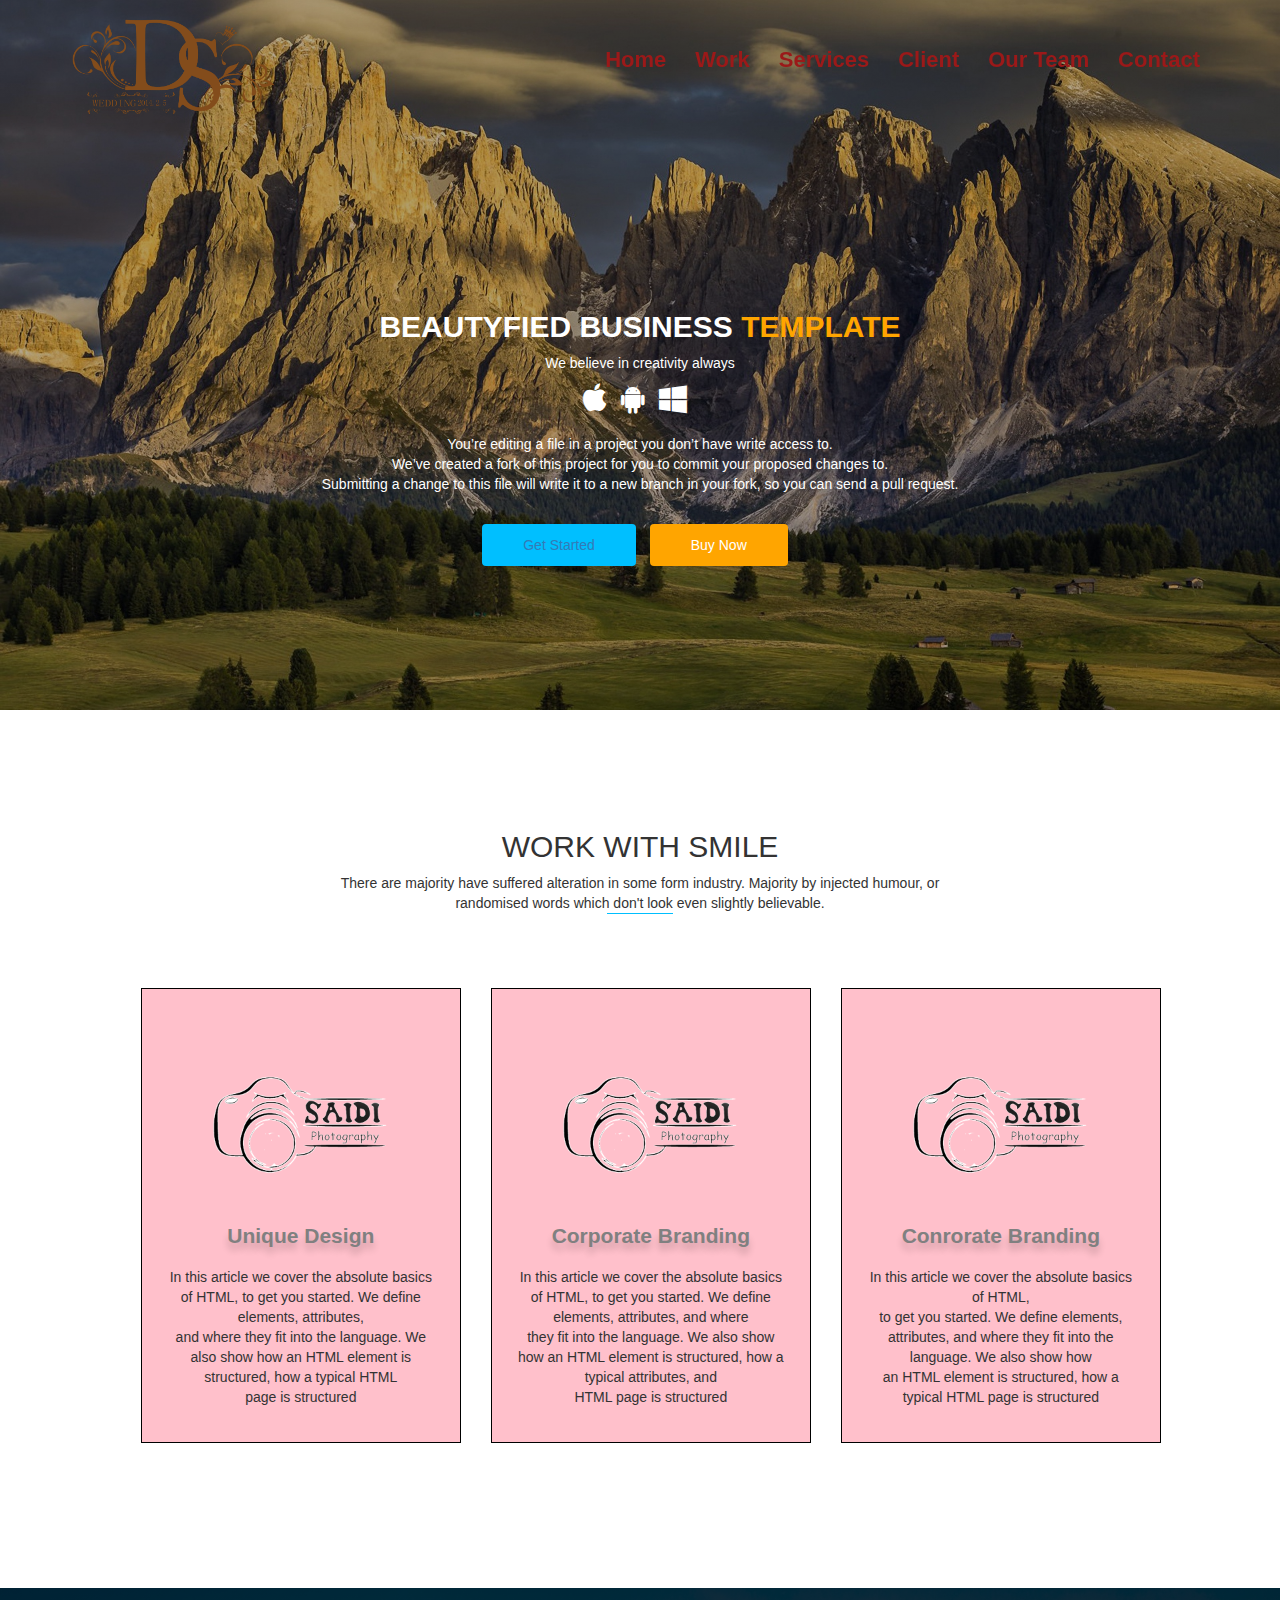
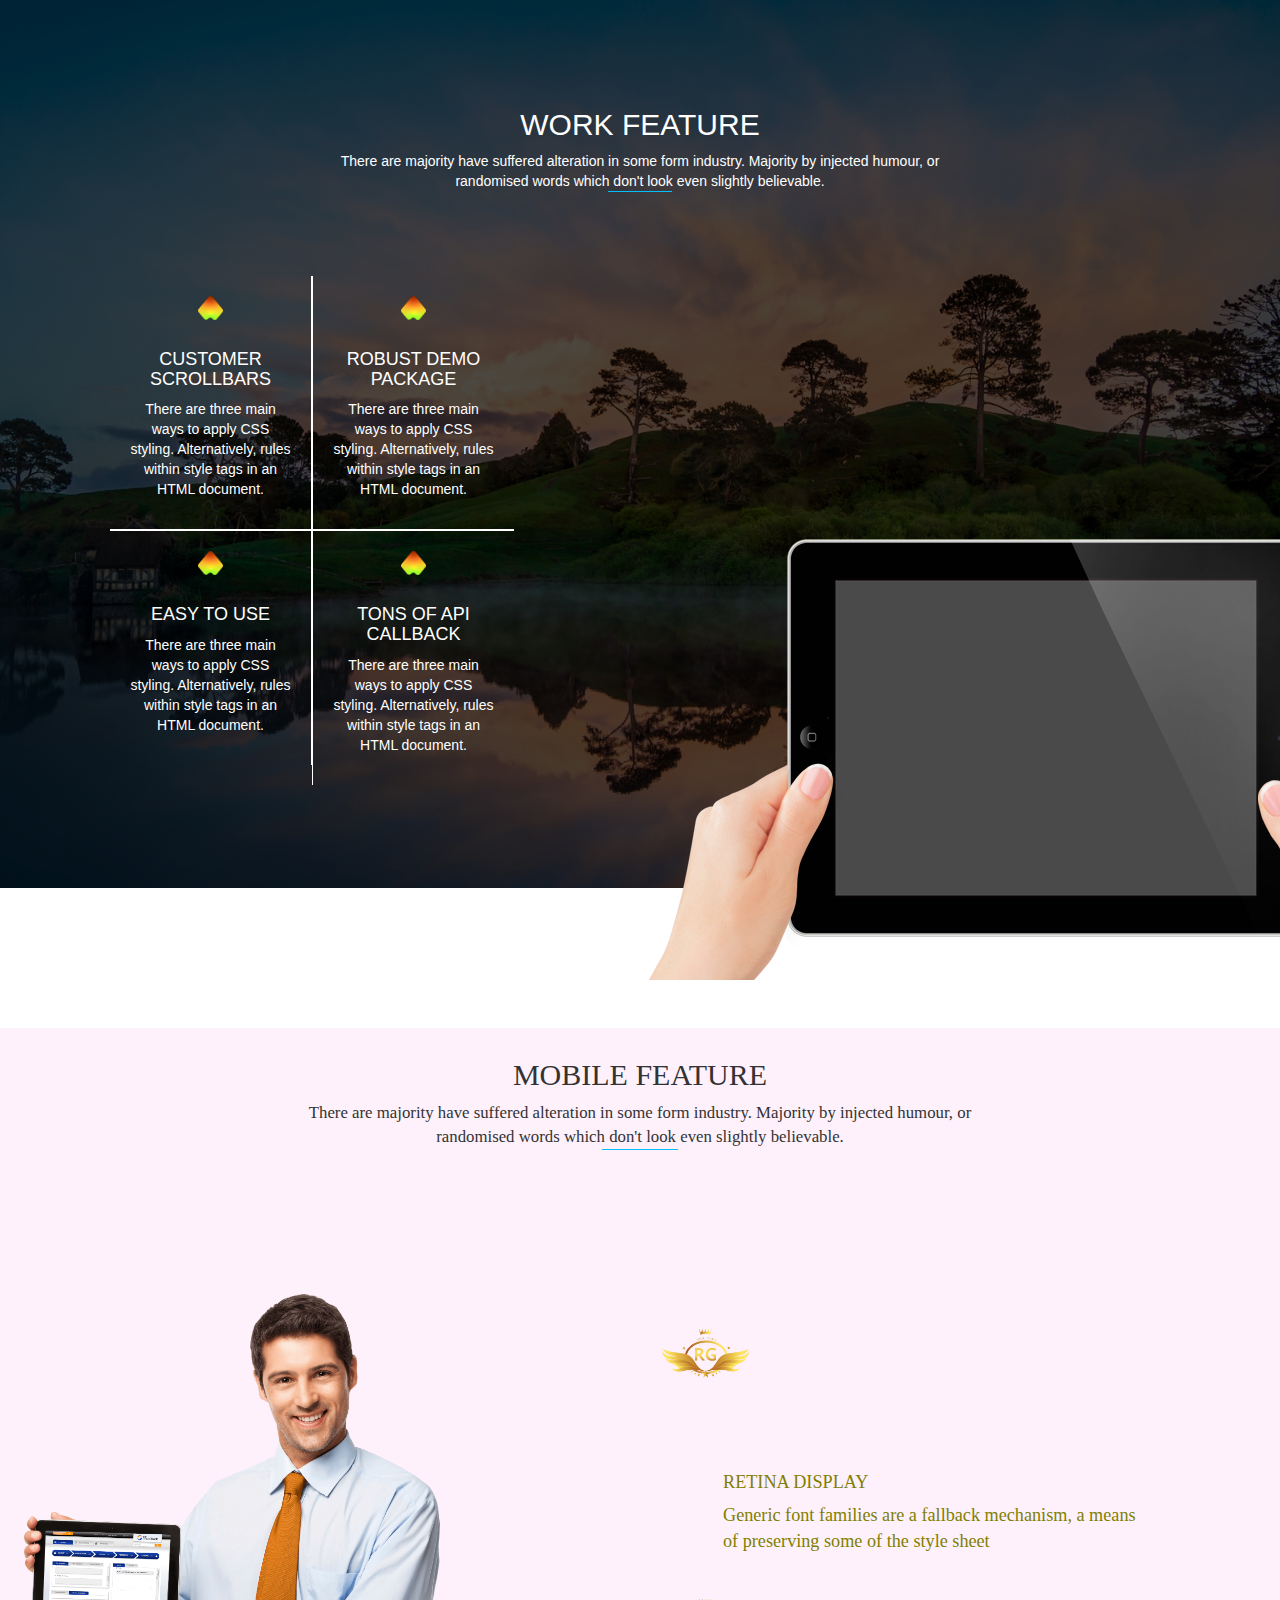
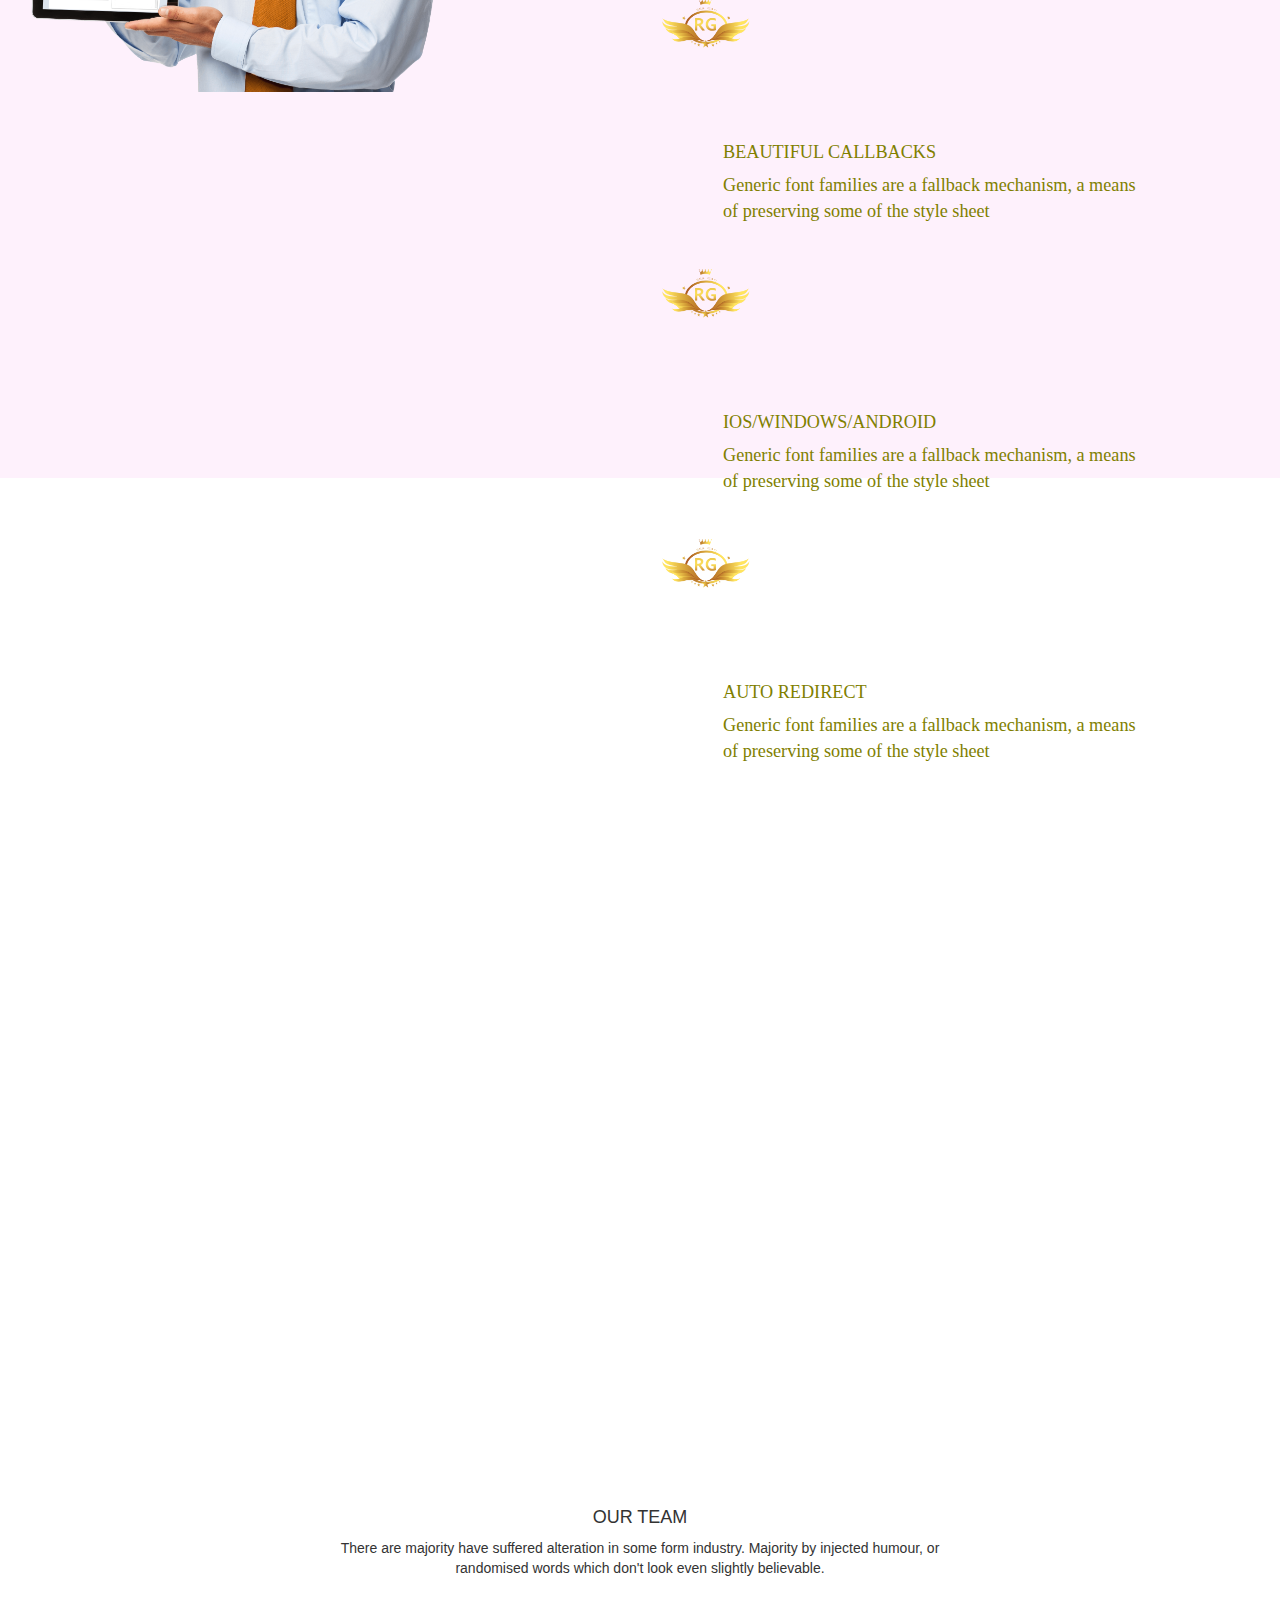
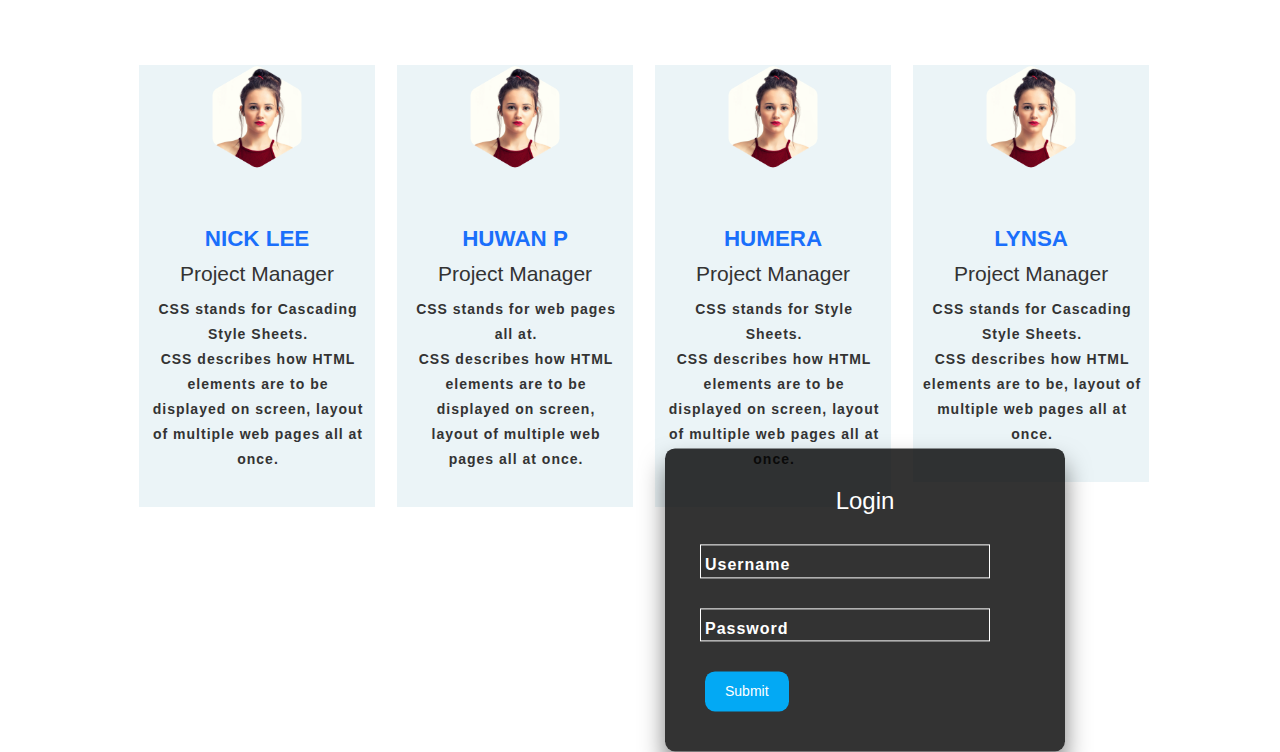
==== index.html @ a36768f5 "next update" ====
<!DOCTYPE html>
<html>
<head>
	<title>Responsive design</title>
	<link rel="stylesheet" type="text/css" href="css/style.css">
	<link rel="stylesheet" href="https://cdnjs.cloudflare.com/ajax/libs/font-awesome/4.7.0/css/font-awesome.min.css">
	<!-- Latest compiled and minified CSS -->
	<link rel="stylesheet" href="https://maxcdn.bootstrapcdn.com/bootstrap/3.4.0/css/bootstrap.min.css">

	<!-- jQuery library -->
	<script src="https://ajax.googleapis.com/ajax/libs/jquery/3.3.1/jquery.min.js"></script>

	<!-- Latest compiled JavaScript -->
	<script src="https://maxcdn.bootstrapcdn.com/bootstrap/3.4.0/js/bootstrap.min.js"></script>
	<script type="text/javascript" src="js/carofredsel.js"></script>
</head>
<body>

	<!--Header Part-->

	<header>
		<div class="container">
			<div class="row">
				<a href="" class="logo"><img src="image/dslogo.png" class="logo"></a>
				<nav>
					<ul>
						<li><a href="">Home</a></li>
						<li><a href="">Work</a></li>
						<li><a href="index2.html">Services</a></li>
						<li><a href="">Client</a></li>
						<li><a href="">Our Team</a></li>
						<li><a href="">Contact</a></li>
					</ul>
				</nav>
			</div>
		</div>
	</header>
	<!--<section>
		<div>
			<form>
				<div class="input-group">
					<input type="text" name="Search" placeholder="Search" class="form-control">
					<div class="input-group-btn">
						<button class="btn btn-default" type="submit">
							<i class="glyphicon glyphicon-search"></i>
						</button>
					</div>
				</div>
			</form>
		</div>
	</section>-->
	<!--Section 1-->
	<section class="slider">
		<ul class="slider-carousel" id="slider-carousel">
			<li class="image1">
				<h2>BEAUTYFIED BUSINESS <span>TEMPLATE</span></h2>
				<p>We believe in creativity always</p>
				<i class="fa fa-apple"></i>
				<i class="fa fa-android"></i>
				<i class="fa fa-windows"></i>
				<p><br>
					You’re editing a file in a project you don’t have write access to. <br>We’ve created a fork of this project for you to commit your proposed changes to.<br> Submitting a change to this file will write it to a new branch in your fork, so you can send a pull request.
				</p><br>
				<a href="" class="btn btn-half">Get Started</a>
				<a href="" class="btn btn-full">Buy Now</a>
			</li>
			<li class="image2">
				<h2>BEAUTYFIED BUSINESS <span>TEMPLATE</span></h2>
				<p>We believe in creativity always</p>
				<i class="fa fa-apple"></i>
				<i class="fa fa-android"></i>
				<i class="fa fa-windows"></i>
				<p><br>
					You’re editing a file in a project you don’t have write access to. <br>We’ve created a fork of this project for you to commit your proposed changes to.<br> Submitting a change to this file will write it to a new branch in your fork, so you can send a pull request.
				</p><br>
				<a href="" class="btn btn-half">Get Started</a>
				<a href="" class="btn btn-full">Buy Now</a>
			</li>
			<li class="image3">
				<h2>BEAUTYFIED BUSINESS <span>TEMPLATE</span></h2>
				<p>We believe in creativity always</p>
				<i class="fa fa-apple"></i>
				<i class="fa fa-android"></i>
				<i class="fa fa-windows"></i>
				<p><br>
					You’re editing a file in a project you don’t have write access to. <br>We’ve created a fork of this project for you to commit your proposed changes to.<br> Submitting a change to this file will write it to a new branch in your fork, so you can send a pull request.
				</p><br>
				<a href="" class="btn btn-half" onclick="revealMessage()">Get Started</a>
				<a href="" class="btn btn-full" onclick="revealMessage()">Buy Now</a>
				<p id="hiddenMessage" style="display: none;">The Backend Of the WebSite Is currently Inactive-"Sorry For the inconvinent"</p>
			</li>
		</ul>
	</section>

	<!--Section 2-->

	<section class="intro-area white" id="intro">
		<div class="container">
			<div class="col-sm-12 text-center">
				<h2>WORK WITH SMILE</h2>
				<div class="sub-heading">
					<p>
						There are majority have suffered alteration in some form industry. Majority by injected humour, or <br>randomised words which don't look even slightly believable.
					</p>
				</div>
			</div>
		</div>
		<div class="allthree">
			<div class="sizingdivs" id="firstblock">
				<img src="image/logotype2.png" alt="img_logo_type" class="imageadjust">
				<h4>Unique Design</h4>
				<p>In this article we cover the absolute basics of HTML, to get you started. We define elements, attributes,<br> and where they fit into the language. We also show how an HTML element is structured, how a typical HTML<br> page is structured</p>
			</div>
			<div class="sizingdivs">
				<img src="image/logotype2.png" alt="img_logo_type" class="imageadjust">
				<h4>Corporate Branding</h4>
				<p>In this article we cover the absolute basics of HTML, to get you started. We define elements, attributes, and where<br> they fit into the language. We also show how an HTML element is structured, how a typical  attributes, and <br>HTML page is structured</p>
			</div>
			<div class="sizingdivs">
				<img src="image/logotype2.png" alt="img_logo_type" class="imageadjust">
				<h4>Conrorate Branding</h4>
				<p>In this article we cover the absolute basics of HTML,<br> to get you started. We define elements, attributes, and where they fit into the language. We also show how<br> an HTML element is structured, how a typical HTML page is structured</p>
			</div>
		</div>
	</section>

	<!--Section 3-->

	<section class="forimg">
		<div>
			<h2>WORK FEATURE</h2>
			<div class="sub-heading">
				<p>There are majority have suffered alteration in some form industry. Majority by injected humour, or <br>randomised words which don't look even slightly believable.
				</p>
			</div>
		</div>
		<div >
			<div class="justtofloat">
				<div class="twoonly pickdown">
					<div class="leftsiding" id="toborderone">
						<img src="image/logorohan.png" alt="logo type img" class="imageadjusting">
						<h4>CUSTOMER SCROLLBARS</h4>
						<p>There are three main ways to apply CSS styling. Alternatively, rules within style tags in an HTML document. </p>
					</div>
					<div class="leftsiding sidingone" id="tobordertwo">
						<img src="image/logorohan.png" alt="logo type img" class="imageadjusting">
						<h4> ROBUST DEMO PACKAGE</h4>
						<p>There are three main ways to apply CSS styling. Alternatively, rules within style tags in an HTML document. </p>
					</div>
				</div>
				<div class="twoonly">
					<div class="leftsiding" id="toborderthree">
						<img src="image/logorohan.png" alt="logo type img" class="imageadjusting">
						<h4>EASY TO USE</h4>
						<p>There are three main ways to apply CSS styling. Alternatively, rules within style tags in an HTML document. </p>
					</div>
					<div class="leftsiding sidingtwo" id="toborderfour">
						<img src="image/logorohan.png" alt="logo type img" class="imageadjusting">
						<h4>TONS OF API CALLBACK</h4>
						<p>There are three main ways to apply CSS styling. Alternatively, rules within style tags in an HTML document. </p>
					</div>
				</div>
			</div>
			<div class="largesizeimg">
				<img src="image/tabletpng.png" alt="main image">
			</div>
		</div>
	</section>

	<!--Section 4-->

	<section class="backgroubding">
		<div class="justtoalign">
			<h2>MOBILE FEATURE</h2>
			<div class="sub-heading">
				<p>There are majority have suffered alteration in some form industry. Majority by injected humour, or <br>randomised words which don't look even slightly believable.
				</p>
			</div>
		</div>
		<div>
			<div class="bigbimg">
				<img src="image/tabletimage.png" alt="tablet image" class="adjustingmanimg">
			</div>
			<div class="rightcontent">
				<ul>
					<li>
						<img src="image/randglogo.png" alt="logo type">
						<div class="hpadjusting">
						<h4>RETINA DISPLAY</h4>
						<p>Generic font families are a fallback mechanism, a means of preserving some of the style sheet </p>
						</div>
					</li>
					<li>
						<img src="image/randglogo.png" alt="logo type">
						<div class="hpadjusting">
						<h4>BEAUTIFUL CALLBACKS</h4>
						<p>Generic font families are a fallback mechanism, a means of preserving some of the style sheet </p>
						</div>
					</li>
					<li>
						<img src="image/randglogo.png" alt="logo type">
						<div class="hpadjusting">
						<h4>IOS/WINDOWS/ANDROID</h4>
						<p>Generic font families are a fallback mechanism, a means of preserving some of the style sheet </p>
						</div>
					</li>
					<li>
						<img src="image/randglogo.png" alt="logo type">
						<div class="hpadjusting">
						<h4>AUTO REDIRECT</h4>
						<p>Generic font families are a fallback mechanism, a means of preserving some of the style sheet </p>
						</div>
					</li>
				</ul>
			</div>
		</div>
	</section>

	<!--Section 5-->

	<section class="notfilled">
		
	</section>

	<!--Section 6-->

	<section>
		<div class="ourteamis">
			<h4>OUR TEAM</h4>
			<p>There are majority have suffered alteration in some form industry. Majority by injected humour, or <br>randomised words which don't look even slightly believable.</p>
		</div>
		<div class="sequencing">
			<div class="ourteammembers">
				<img src="image/profile.png" alt="team members logo">
				<h3>NICK LEE</h3>
				<h4>Project Manager</h4>
				<p>CSS stands for Cascading Style Sheets.<br> CSS describes how HTML elements are to be displayed on screen, layout of multiple web pages all at once.</p>
			</div>
			<div class="ourteammembers">
				<img src="image/profile.png" alt="team members logo">
				<h3>HUWAN P</h3>
				<h4>Project Manager</h4>
				<p>CSS stands for web pages all at.<br> CSS describes how HTML elements are to be displayed on screen, <br>layout of multiple web pages all at once.</p>
			</div>
			<div class="ourteammembers">
				<img src="image/profile.png" alt="team members logo">
				<h3>HUMERA</h3>
				<h4>Project Manager</h4>
				<p>CSS stands for Style Sheets.<br> CSS describes how HTML<br> elements are to be displayed on screen, layout of multiple web pages all at once.</p>
			</div>
			<div class="ourteammembers">
				<img src="image/profile.png" alt="team members logo">
				<h3>LYNSA</h3>
				<h4>Project Manager</h4>
				<p>CSS stands for Cascading Style Sheets.<br> CSS describes how HTML elements are to be, layout of multiple web pages all at once.</p>
			</div>
		</div>
	</section>

	<!--Section 7-->

	<section>
		
	</section>

	<!--Footer Part-->

	<footer>
		<div class="box">
			<h3>Login</h3>
			<form>
				<div class="inputBox">
					<input type="text" name="" required="">
					<label>Username</label>
				</div>
				<div class="inputBox">
					<input type="password" name="" required="">
					<label>Password</label>
				</div>
				<input type="submit" name="" value="Submit">
			</form>
		</div>
	</footer>

	<script type="text/javascript" src="js/main.js"></script>
	<script type="text/javascript" src="js/script.js"></script>
</body>
</html>
---- css/style.css ----
*{
	margin: 0;
	padding: 0;
}
body{
	height: 3000px;
}
header{
	
	height: 120px;
	line-height: 120px;
	position: fixed;
	z-index: 1;
	width: 100%;
}
.secondary{
	background-color: pink;
	box-shadow: 0px 0px 17px 0px;
}
ul{
	list-style: none;
}
ul li{
	display: inline-block;
}
header nav ul li a{
	padding-right: 25px;
	font-size: 22px;
	font-weight: bold;
	color: #9b1919;
	transition: all 0.5s ease-in;
}
header nav ul li a:hover{
	text-decoration: none;
	color: #fff;
}
header nav{
	float: right;
}

.logo{
	height: 20%;
	width: 20%;
}
.image1{
	background-image:linear-gradient(rgba(0,0,0,0.3),rgba(0,0,0,0.3)), url(..//image/italihill.jpg);
	<!--background-size: 150% 150%;-->
	height: 100vh;
	background-size: cover;
	background-position: center;
}
.image2{
	background-image:linear-gradient(rgba(0,0,0,0.3),rgba(0,0,0,0.3)), url(..//image/mountain.jpg);
	background-size: 100% 100%;
}
.image3{
	background-image:linear-gradient(rgba(0,0,0,0.3),rgba(0,0,0,0.3)), url(..//image/contryside.jpg);
	background-size: 100% 100%;
}
.slider , .slider ul ,.slider ul li{
	height: 710px;
	width: 100%;
	color: #fff;
	text-align: center;
}
.slider h2{
	font-weight: bold;
	margin-top: 310px;
}
.slider span{
	color: orange;
}
.slider a{
	padding: 10px 40px;
	margin-right: 10px;
}
.slider a.btn-half{
	background-color: deepskyblue;
}
.slider a.btn-half:hover{
	opacity: 0.7;
}
.slider a.btn-full{
	background-color: orange;
	color: #fff;
}
.slider a.btn-full:hover{
	opacity: 0.7;
	transition: 0.5s ease-in;
}
.slider i{
	font-size: 30px;
	margin-right: 10px;
}
.intro-area{
	position: relative;
	padding: 100px 0px;
	text-align: center;
}
.sub-heading{
	position: relative;
	margin-bottom: 75px;
}
.sub-heading:before{
	content: "";
	position: absolute;
	top:100%;
	left: 50%;
	margin-left: -3%;
	width: 6%;
	height: 1px;
	background-color: deepskyblue;
	z-index: 1;
	-webkit-transition: 0.5s ease-in;
	-moz-transition: 0.5s ease-in;
	-ms-transition: 0.5s ease-in;
	-o-transition: 0.5s ease-in;
}
.sub-heading:hover:before{
	width: 24%;
}

footer{
	
}
.box{
	position: absolute;
	float: right;
	top:600%;
	right: 15px;
	transform: translate(-50%,-50%);
	width: 400px;
	padding: 40px;
	background: rgba(0,0,0,0.8);
	box-sizing: border-box;
	box-shadow: 0 15px 25px rgba(0,0,0,0.5);
	border-radius: 10px;
}
.box h3{
	margin: 0 0 30px;
	padding: 0;
	color: #fff;
	text-align: center;
}
.box .inputBox{
	position: relative;
}
.box .inputBox input{
	width: 100%
	padding: 10px 0;
	font-size: 22px;
	color: #fff;
	letter-spacing: 1px;
	margin-bottom: 30px;
	margin-left: -5px;
	border:none;
	border:1px solid #fff;
	outline: none;
	background: transparent;
}
.box .inputBox label{
	position: absolute;
	top:0;
	left: 0;
	padding: 10px 0;
	letter-spacing: 1px;
	font-size: 16px;
	color: #fff;
	pointer-events: none;
	transition: 0.5s;
}
.box .inputBox input:focus ~ label,
.box .inputBox input:valid ~ label{
	top:-28px;
	left: 0;
	color: #03a9f4;
	font-size: 12px;
}
.box input[type="submit"]{
	background: transparent;
	border:none;
	outline: none;
	color: #fff;
	background: #03a9f4;
	padding: 10px 20px;
	cursor: pointer;
	border-radius: 10px;
}

.sizingdivs{
	width: 25%;
	float: left;
	margin-left: 30px;
	padding: 25px;
	border:1px solid #000;
	background-color: #ffc0cb;
}
.sizingdivs h4{
	color: gray;
	font-size: 150%;
	font-weight: bold;
	text-shadow: 0 7px 7px rgba(0,0,0,0.2);
	padding-bottom: 10px;
}
.imageadjust{
	height: 200px;
	width: 200px;
}
#firstblock{
	margin-left: 11%;
}
#intro{
	margin-bottom: 500px;
}


.forimg{
	background-image: linear-gradient(rgba(0,0,0,0.7),rgba(0,0,0,0.7)), url(..//image/sunsetlack.jpg);
	height: 30%;
	background-size: cover;
	background-position: center;
	text-align: center;
	padding: 100px;
	color: #fff;
	margin-bottom: 140px;
}
.imageadjusting{
	height: 15%;
	width: 15%;
	margin-bottom: 20px;
}
.leftsiding{
	width: 40%;
}
.justtofloat{
	width: 50%
}
.twoonly div{
	float: left;
}
.twoonly{
	margin-right: 15px;
	padding: 10px;
}
.pickdown{
	
}
.sidingtwo{
	float: right;
}
.largesizeimg{
	float: right;
	width: 50%;
}
#toborderone{
	border-right: 1px solid #fff;
	border-bottom: 1px solid #fff;
	padding: 20px;
}
#tobordertwo{
	border-bottom: 1px solid #fff;
	border-left: 1px solid #fff;
	padding: 20px;
}
#toborderthree{
	border-right: 1px solid #fff;
	border-top: 1px solid #fff;
	padding: 20px;
}
#toborderfour{
	border-left: 1px solid #fff;
	border-top: 1px solid #fff;
	padding: 20px;
}

.justtoalign{
	text-align: center;
	font-family: cursive;
	font-size: 120%;
	padding-top: 10px;
}
.bigbimg{
	width: 50%;
	float: left;
}
.adjustingmanimg{
	width: 65%;
	float: right;
	margin: 70px 200px 0px 0px;
}
.rightcontent{
	width: 50%;
	float: right;
	margin-top: 70px;
}
.rightcontent ul li img{
	width: 20%;
}
.rightcontent ul li h4,
.rightcontent ul li p{
	font-family: cursive;
	font-size: 130%;
	color: #808000;
}
.hpadjusting{
	width: 65%;
	float: right;
	margin-top: 20px;
	margin-right: 141px;
	padding-top: 20px;
	padding-left: 0px;
}
.backgroubding{
	background-color: #FEF1FC;
	background-size: cover;
	height: 75em;
	width: 100%;
}



.notfilled{
	height: 34%;
}



.ourteamis h4,.ourteamis p{
	text-align: center;
}
.ourteammembers{
	width: 22%;
	float: left;
	margin: 1%;
	text-align: center;
	background-color: #EBF4F7;
}
.ourteammembers:hover{
	background-color: gray;
	color: #fff;
	transition: 0.6s ease-in;
	border-top: 7px solid #000;
	border-bottom: 5px solid #000

	;
	border-radius: 15px;
}
.ourteammembers p{
	line-height: 25px;
	letter-spacing: 1px;
	font-weight: bold;
	padding: 2px 8px 25px 10px;
	font-size: 100%;
}
.ourteammembers img{
	width: 40%;
	margin-bottom: ;
}
.ourteammembers h3{
	color: #1A6FFB;
	font-weight: bold;
	font-size: 160%;
}
.ourteammembers h4{
	font-size: 150%;
}
.sequencing{
	margin: 6%;
	margin-left: 10%;
}

@media screen and (max-width: 500px){
	body{
		background-size: cover;
	}
}
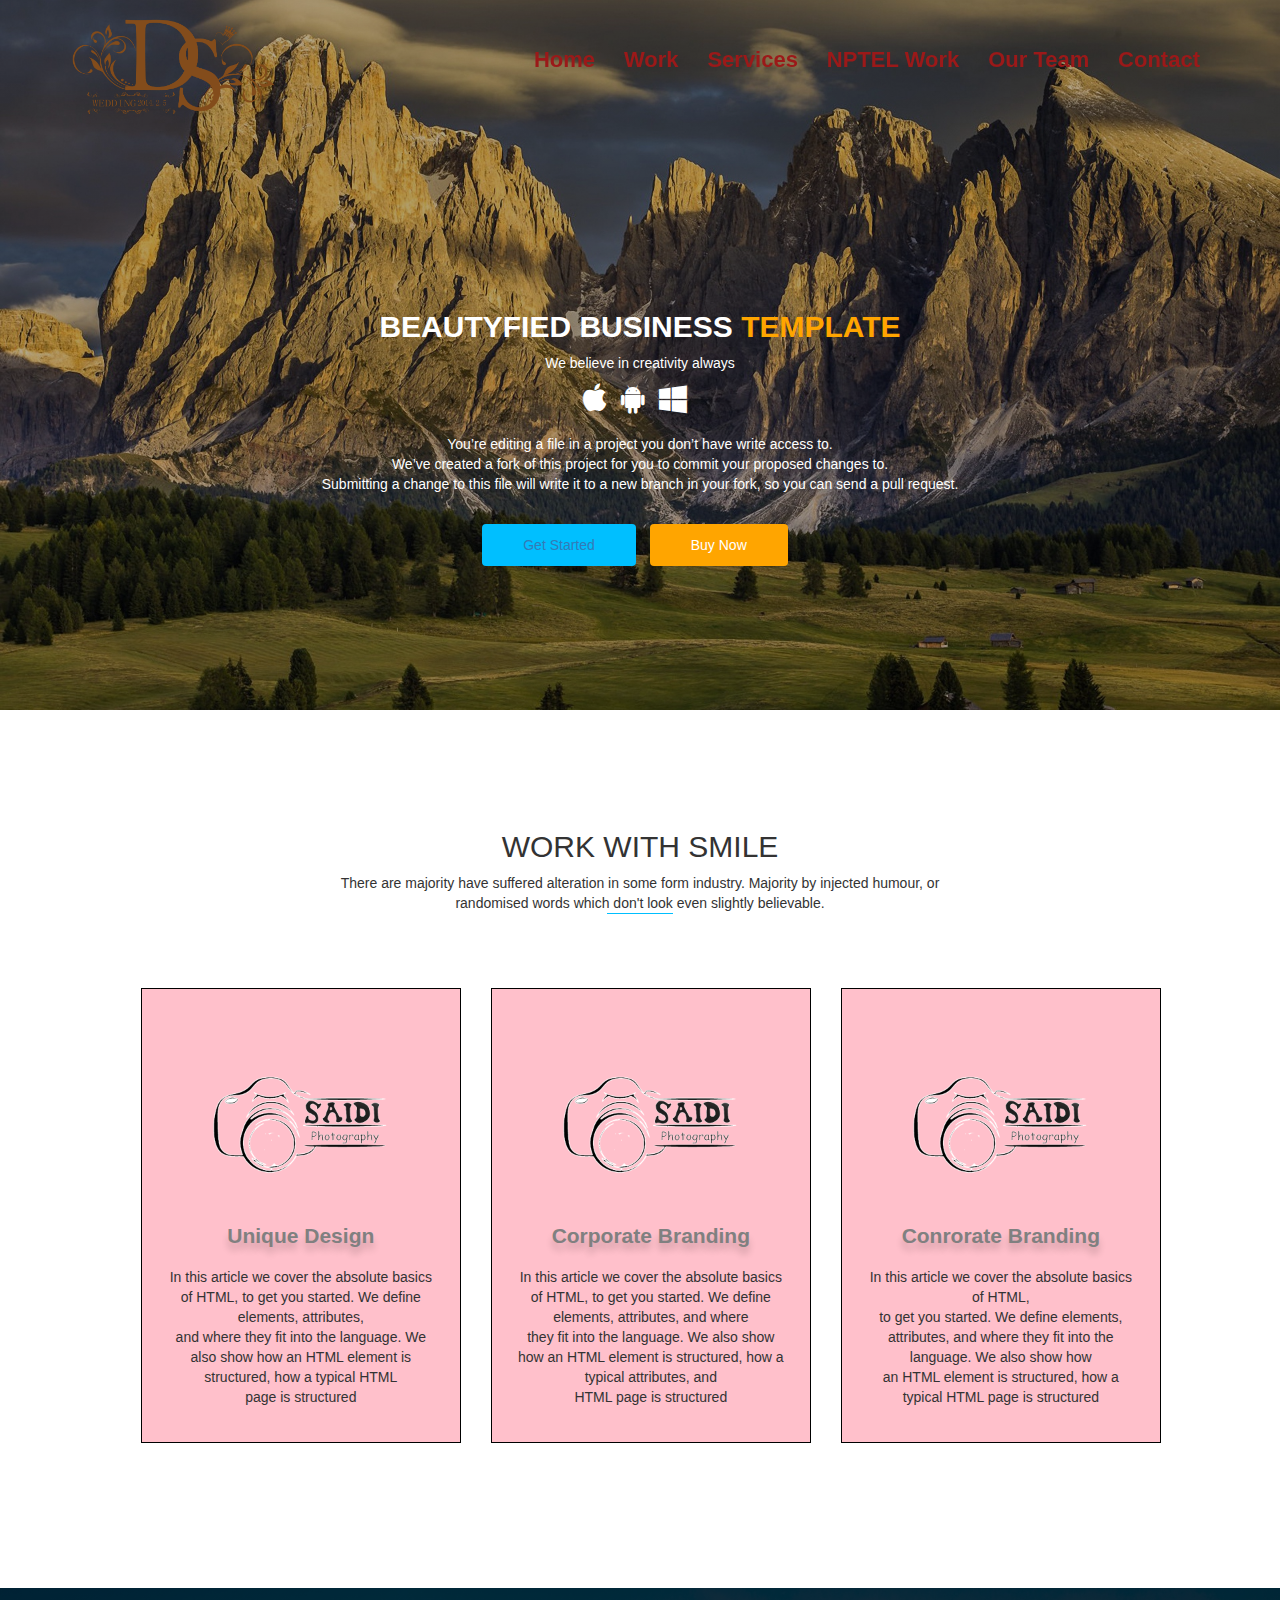
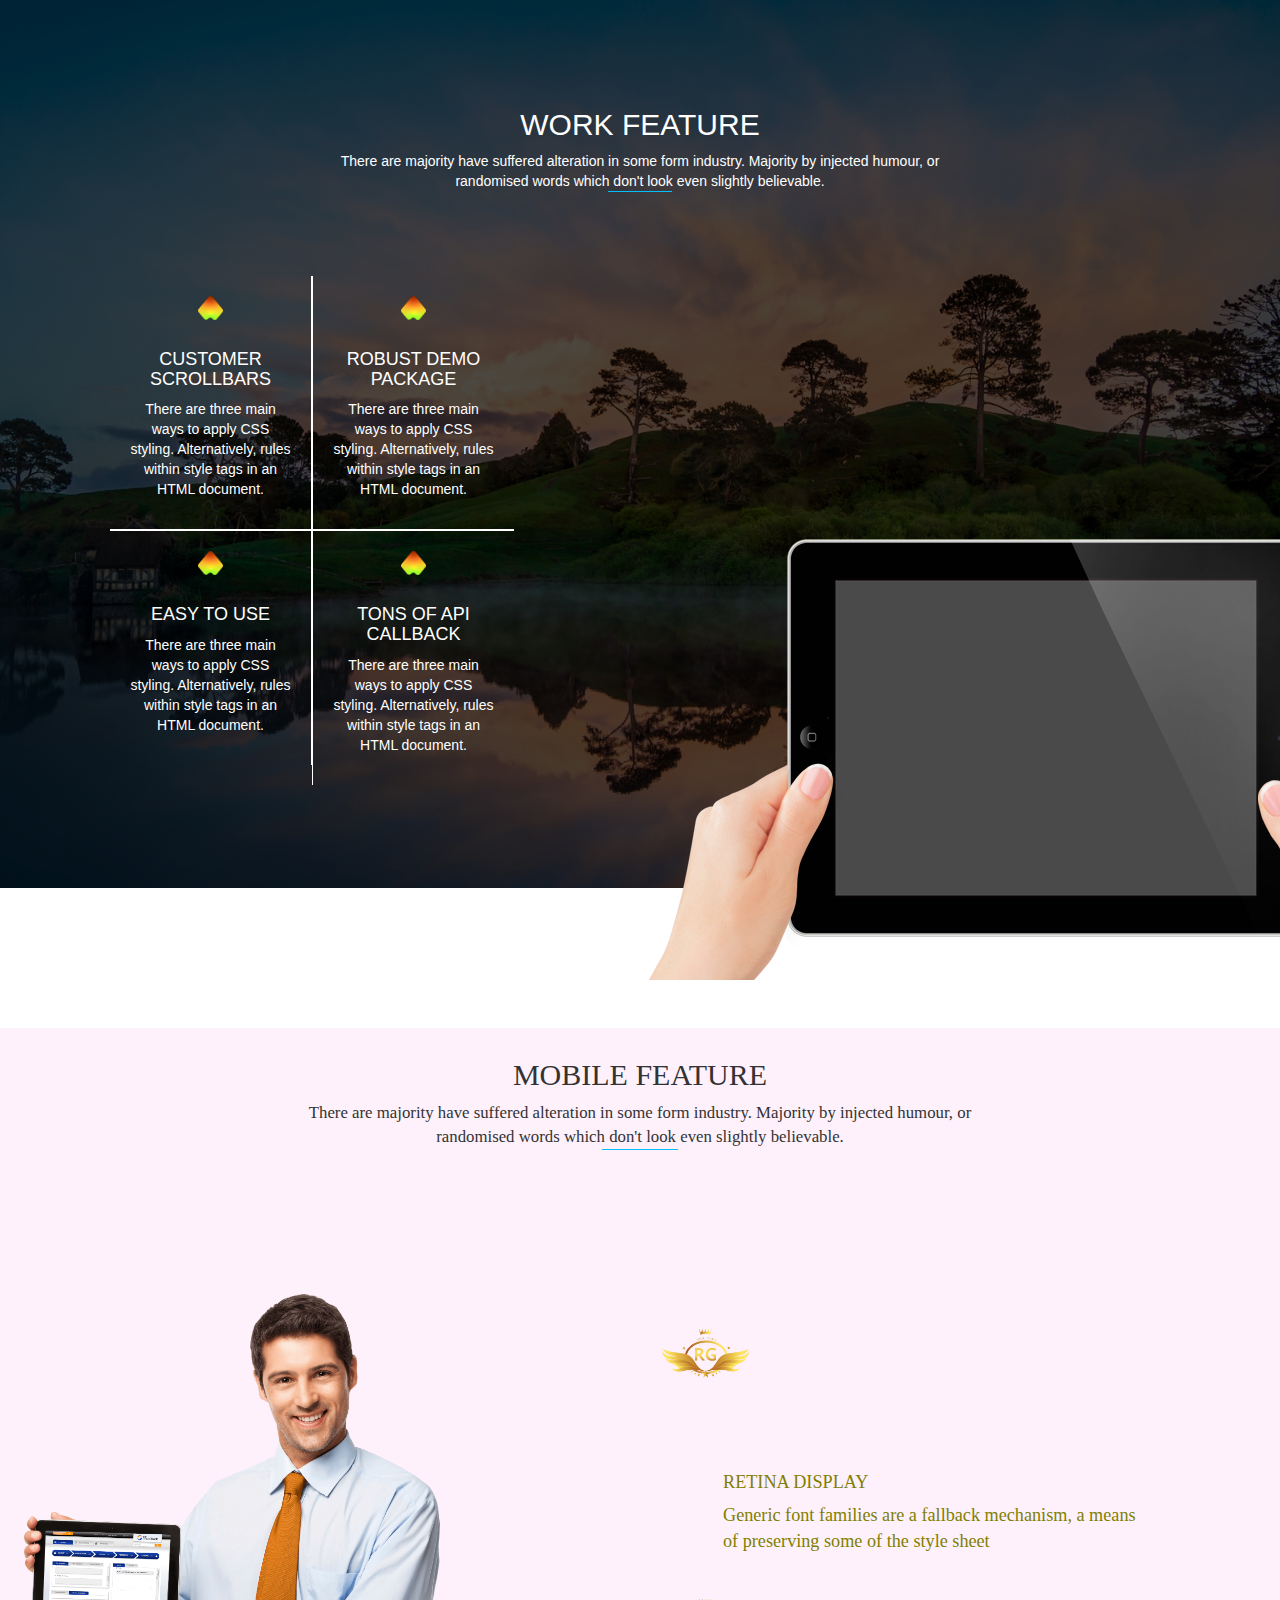
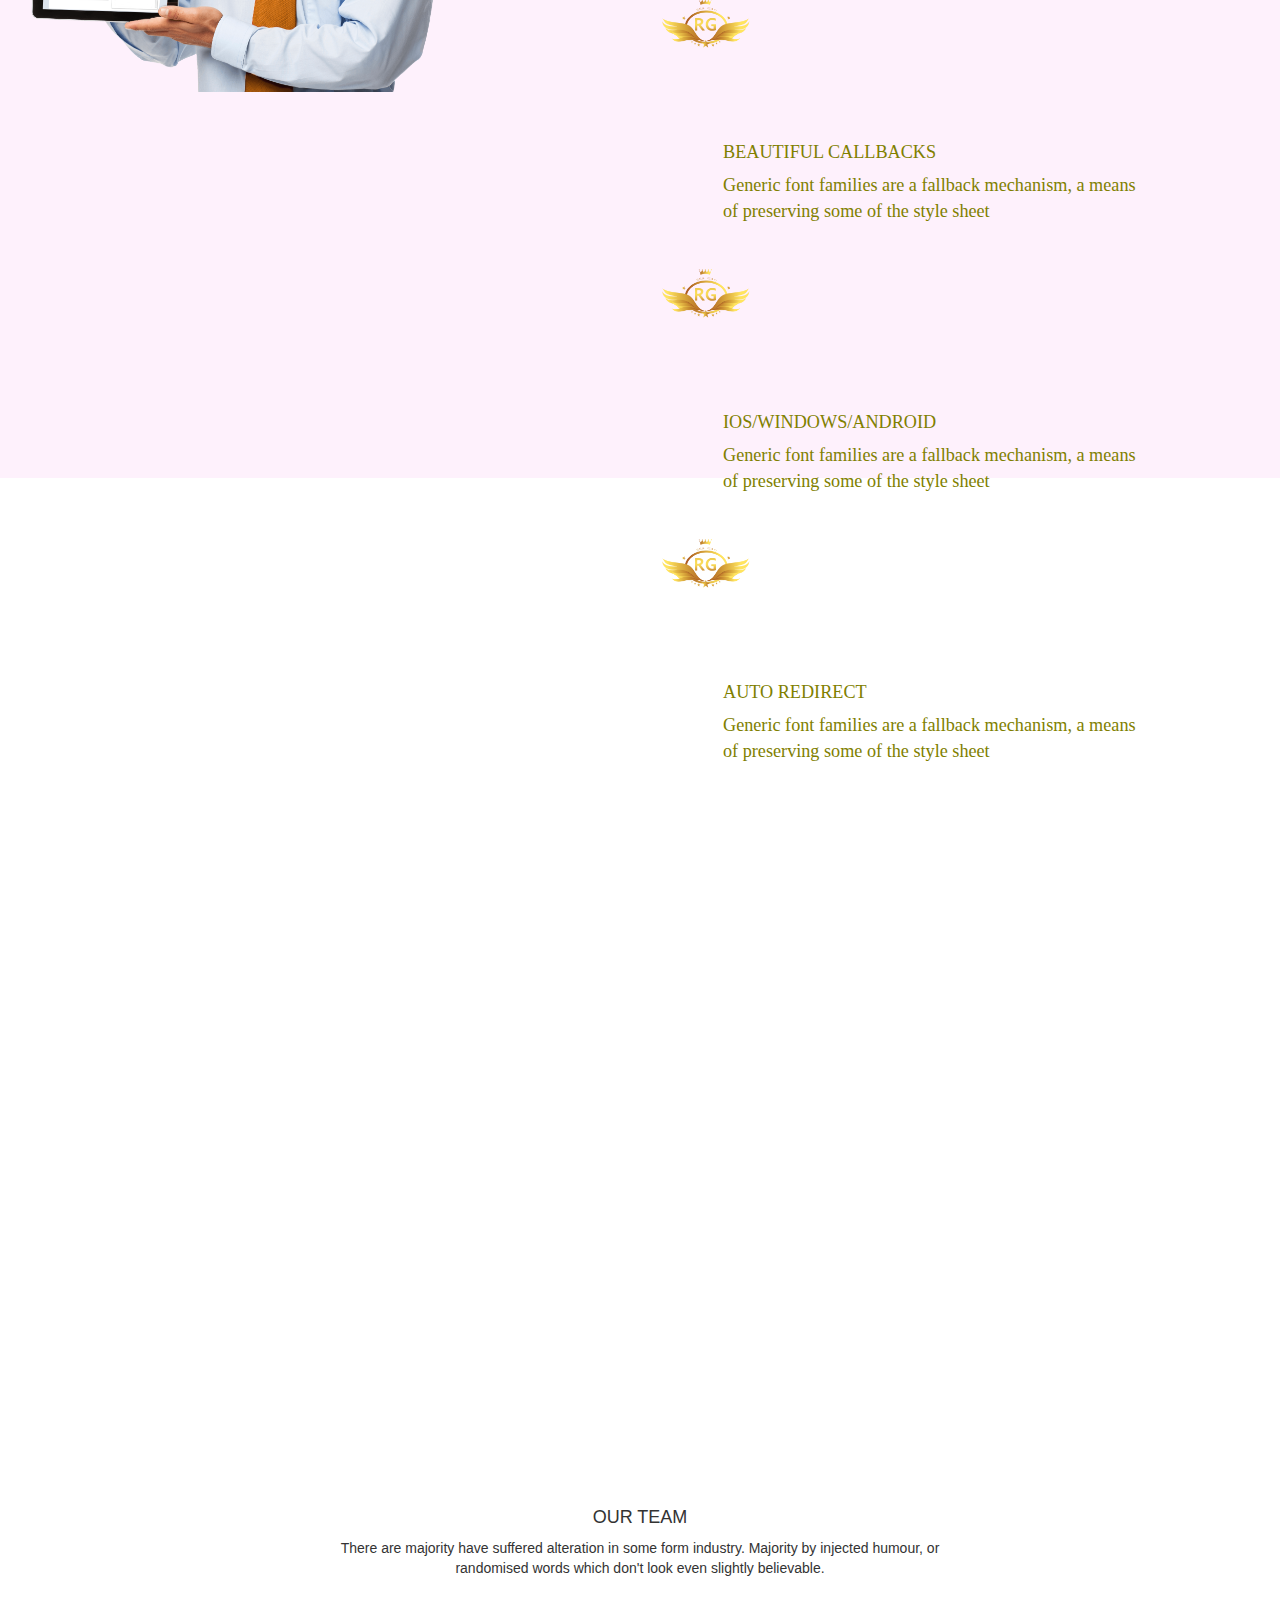
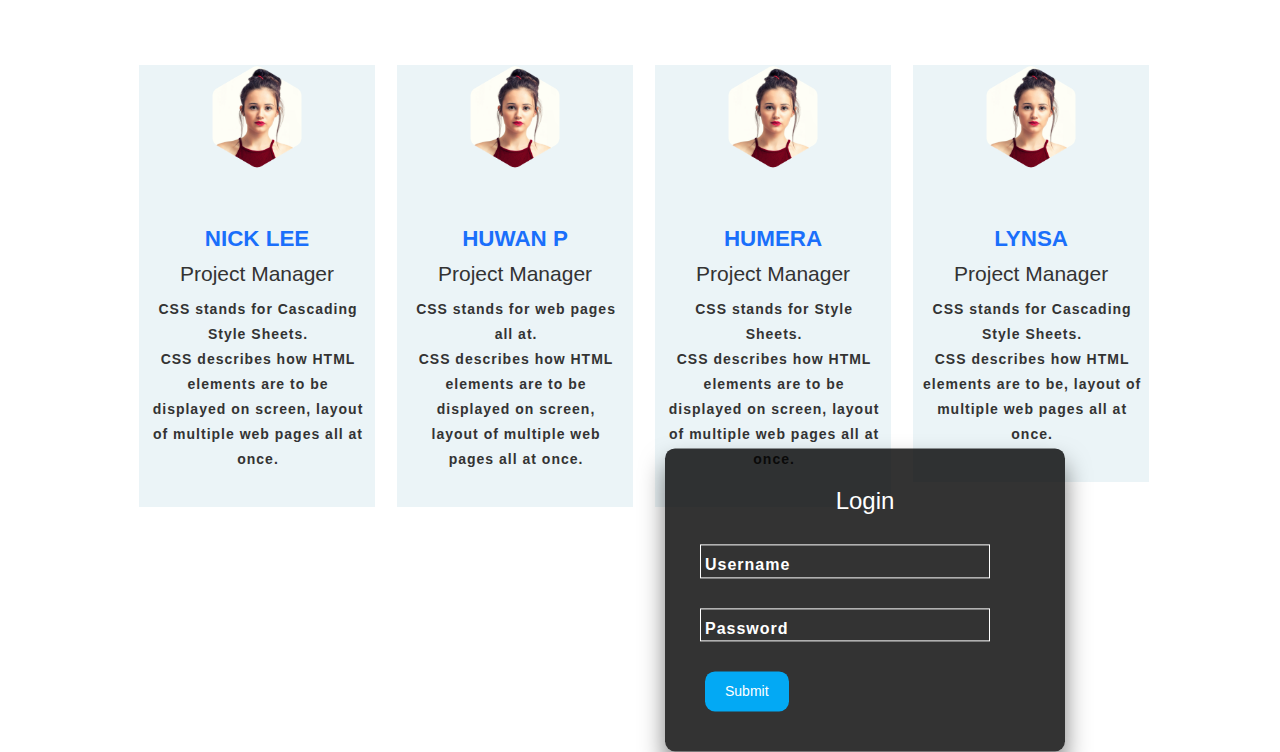
==== commit ca333790: "Add files via upload" ====
--- a/index.html
+++ b/index.html
@@ -1,288 +1,288 @@
-<!DOCTYPE html>
-<html>
-<head>
-	<title>Responsive design</title>
-	<link rel="stylesheet" type="text/css" href="css/style.css">
-	<link rel="stylesheet" href="https://cdnjs.cloudflare.com/ajax/libs/font-awesome/4.7.0/css/font-awesome.min.css">
-	<!-- Latest compiled and minified CSS -->
-	<link rel="stylesheet" href="https://maxcdn.bootstrapcdn.com/bootstrap/3.4.0/css/bootstrap.min.css">
-
-	<!-- jQuery library -->
-	<script src="https://ajax.googleapis.com/ajax/libs/jquery/3.3.1/jquery.min.js"></script>
-
-	<!-- Latest compiled JavaScript -->
-	<script src="https://maxcdn.bootstrapcdn.com/bootstrap/3.4.0/js/bootstrap.min.js"></script>
-	<script type="text/javascript" src="js/carofredsel.js"></script>
-</head>
-<body>
-
-	<!--Header Part-->
-
-	<header>
-		<div class="container">
-			<div class="row">
-				<a href="" class="logo"><img src="image/dslogo.png" class="logo"></a>
-				<nav>
-					<ul>
-						<li><a href="">Home</a></li>
-						<li><a href="">Work</a></li>
-						<li><a href="index2.html">Services</a></li>
-						<li><a href="">Client</a></li>
-						<li><a href="">Our Team</a></li>
-						<li><a href="">Contact</a></li>
-					</ul>
-				</nav>
-			</div>
-		</div>
-	</header>
-	<!--<section>
-		<div>
-			<form>
-				<div class="input-group">
-					<input type="text" name="Search" placeholder="Search" class="form-control">
-					<div class="input-group-btn">
-						<button class="btn btn-default" type="submit">
-							<i class="glyphicon glyphicon-search"></i>
-						</button>
-					</div>
-				</div>
-			</form>
-		</div>
-	</section>-->
-	<!--Section 1-->
-	<section class="slider">
-		<ul class="slider-carousel" id="slider-carousel">
-			<li class="image1">
-				<h2>BEAUTYFIED BUSINESS <span>TEMPLATE</span></h2>
-				<p>We believe in creativity always</p>
-				<i class="fa fa-apple"></i>
-				<i class="fa fa-android"></i>
-				<i class="fa fa-windows"></i>
-				<p><br>
-					You’re editing a file in a project you don’t have write access to. <br>We’ve created a fork of this project for you to commit your proposed changes to.<br> Submitting a change to this file will write it to a new branch in your fork, so you can send a pull request.
-				</p><br>
-				<a href="" class="btn btn-half">Get Started</a>
-				<a href="" class="btn btn-full">Buy Now</a>
-			</li>
-			<li class="image2">
-				<h2>BEAUTYFIED BUSINESS <span>TEMPLATE</span></h2>
-				<p>We believe in creativity always</p>
-				<i class="fa fa-apple"></i>
-				<i class="fa fa-android"></i>
-				<i class="fa fa-windows"></i>
-				<p><br>
-					You’re editing a file in a project you don’t have write access to. <br>We’ve created a fork of this project for you to commit your proposed changes to.<br> Submitting a change to this file will write it to a new branch in your fork, so you can send a pull request.
-				</p><br>
-				<a href="" class="btn btn-half">Get Started</a>
-				<a href="" class="btn btn-full">Buy Now</a>
-			</li>
-			<li class="image3">
-				<h2>BEAUTYFIED BUSINESS <span>TEMPLATE</span></h2>
-				<p>We believe in creativity always</p>
-				<i class="fa fa-apple"></i>
-				<i class="fa fa-android"></i>
-				<i class="fa fa-windows"></i>
-				<p><br>
-					You’re editing a file in a project you don’t have write access to. <br>We’ve created a fork of this project for you to commit your proposed changes to.<br> Submitting a change to this file will write it to a new branch in your fork, so you can send a pull request.
-				</p><br>
-				<a href="" class="btn btn-half" onclick="revealMessage()">Get Started</a>
-				<a href="" class="btn btn-full" onclick="revealMessage()">Buy Now</a>
-				<p id="hiddenMessage" style="display: none;">The Backend Of the WebSite Is currently Inactive-"Sorry For the inconvinent"</p>
-			</li>
-		</ul>
-	</section>
-
-	<!--Section 2-->
-
-	<section class="intro-area white" id="intro">
-		<div class="container">
-			<div class="col-sm-12 text-center">
-				<h2>WORK WITH SMILE</h2>
-				<div class="sub-heading">
-					<p>
-						There are majority have suffered alteration in some form industry. Majority by injected humour, or <br>randomised words which don't look even slightly believable.
-					</p>
-				</div>
-			</div>
-		</div>
-		<div class="allthree">
-			<div class="sizingdivs" id="firstblock">
-				<img src="image/logotype2.png" alt="img_logo_type" class="imageadjust">
-				<h4>Unique Design</h4>
-				<p>In this article we cover the absolute basics of HTML, to get you started. We define elements, attributes,<br> and where they fit into the language. We also show how an HTML element is structured, how a typical HTML<br> page is structured</p>
-			</div>
-			<div class="sizingdivs">
-				<img src="image/logotype2.png" alt="img_logo_type" class="imageadjust">
-				<h4>Corporate Branding</h4>
-				<p>In this article we cover the absolute basics of HTML, to get you started. We define elements, attributes, and where<br> they fit into the language. We also show how an HTML element is structured, how a typical  attributes, and <br>HTML page is structured</p>
-			</div>
-			<div class="sizingdivs">
-				<img src="image/logotype2.png" alt="img_logo_type" class="imageadjust">
-				<h4>Conrorate Branding</h4>
-				<p>In this article we cover the absolute basics of HTML,<br> to get you started. We define elements, attributes, and where they fit into the language. We also show how<br> an HTML element is structured, how a typical HTML page is structured</p>
-			</div>
-		</div>
-	</section>
-
-	<!--Section 3-->
-
-	<section class="forimg">
-		<div>
-			<h2>WORK FEATURE</h2>
-			<div class="sub-heading">
-				<p>There are majority have suffered alteration in some form industry. Majority by injected humour, or <br>randomised words which don't look even slightly believable.
-				</p>
-			</div>
-		</div>
-		<div >
-			<div class="justtofloat">
-				<div class="twoonly pickdown">
-					<div class="leftsiding" id="toborderone">
-						<img src="image/logorohan.png" alt="logo type img" class="imageadjusting">
-						<h4>CUSTOMER SCROLLBARS</h4>
-						<p>There are three main ways to apply CSS styling. Alternatively, rules within style tags in an HTML document. </p>
-					</div>
-					<div class="leftsiding sidingone" id="tobordertwo">
-						<img src="image/logorohan.png" alt="logo type img" class="imageadjusting">
-						<h4> ROBUST DEMO PACKAGE</h4>
-						<p>There are three main ways to apply CSS styling. Alternatively, rules within style tags in an HTML document. </p>
-					</div>
-				</div>
-				<div class="twoonly">
-					<div class="leftsiding" id="toborderthree">
-						<img src="image/logorohan.png" alt="logo type img" class="imageadjusting">
-						<h4>EASY TO USE</h4>
-						<p>There are three main ways to apply CSS styling. Alternatively, rules within style tags in an HTML document. </p>
-					</div>
-					<div class="leftsiding sidingtwo" id="toborderfour">
-						<img src="image/logorohan.png" alt="logo type img" class="imageadjusting">
-						<h4>TONS OF API CALLBACK</h4>
-						<p>There are three main ways to apply CSS styling. Alternatively, rules within style tags in an HTML document. </p>
-					</div>
-				</div>
-			</div>
-			<div class="largesizeimg">
-				<img src="image/tabletpng.png" alt="main image">
-			</div>
-		</div>
-	</section>
-
-	<!--Section 4-->
-
-	<section class="backgroubding">
-		<div class="justtoalign">
-			<h2>MOBILE FEATURE</h2>
-			<div class="sub-heading">
-				<p>There are majority have suffered alteration in some form industry. Majority by injected humour, or <br>randomised words which don't look even slightly believable.
-				</p>
-			</div>
-		</div>
-		<div>
-			<div class="bigbimg">
-				<img src="image/tabletimage.png" alt="tablet image" class="adjustingmanimg">
-			</div>
-			<div class="rightcontent">
-				<ul>
-					<li>
-						<img src="image/randglogo.png" alt="logo type">
-						<div class="hpadjusting">
-						<h4>RETINA DISPLAY</h4>
-						<p>Generic font families are a fallback mechanism, a means of preserving some of the style sheet </p>
-						</div>
-					</li>
-					<li>
-						<img src="image/randglogo.png" alt="logo type">
-						<div class="hpadjusting">
-						<h4>BEAUTIFUL CALLBACKS</h4>
-						<p>Generic font families are a fallback mechanism, a means of preserving some of the style sheet </p>
-						</div>
-					</li>
-					<li>
-						<img src="image/randglogo.png" alt="logo type">
-						<div class="hpadjusting">
-						<h4>IOS/WINDOWS/ANDROID</h4>
-						<p>Generic font families are a fallback mechanism, a means of preserving some of the style sheet </p>
-						</div>
-					</li>
-					<li>
-						<img src="image/randglogo.png" alt="logo type">
-						<div class="hpadjusting">
-						<h4>AUTO REDIRECT</h4>
-						<p>Generic font families are a fallback mechanism, a means of preserving some of the style sheet </p>
-						</div>
-					</li>
-				</ul>
-			</div>
-		</div>
-	</section>
-
-	<!--Section 5-->
-
-	<section class="notfilled">
-		
-	</section>
-
-	<!--Section 6-->
-
-	<section>
-		<div class="ourteamis">
-			<h4>OUR TEAM</h4>
-			<p>There are majority have suffered alteration in some form industry. Majority by injected humour, or <br>randomised words which don't look even slightly believable.</p>
-		</div>
-		<div class="sequencing">
-			<div class="ourteammembers">
-				<img src="image/profile.png" alt="team members logo">
-				<h3>NICK LEE</h3>
-				<h4>Project Manager</h4>
-				<p>CSS stands for Cascading Style Sheets.<br> CSS describes how HTML elements are to be displayed on screen, layout of multiple web pages all at once.</p>
-			</div>
-			<div class="ourteammembers">
-				<img src="image/profile.png" alt="team members logo">
-				<h3>HUWAN P</h3>
-				<h4>Project Manager</h4>
-				<p>CSS stands for web pages all at.<br> CSS describes how HTML elements are to be displayed on screen, <br>layout of multiple web pages all at once.</p>
-			</div>
-			<div class="ourteammembers">
-				<img src="image/profile.png" alt="team members logo">
-				<h3>HUMERA</h3>
-				<h4>Project Manager</h4>
-				<p>CSS stands for Style Sheets.<br> CSS describes how HTML<br> elements are to be displayed on screen, layout of multiple web pages all at once.</p>
-			</div>
-			<div class="ourteammembers">
-				<img src="image/profile.png" alt="team members logo">
-				<h3>LYNSA</h3>
-				<h4>Project Manager</h4>
-				<p>CSS stands for Cascading Style Sheets.<br> CSS describes how HTML elements are to be, layout of multiple web pages all at once.</p>
-			</div>
-		</div>
-	</section>
-
-	<!--Section 7-->
-
-	<section>
-		
-	</section>
-
-	<!--Footer Part-->
-
-	<footer>
-		<div class="box">
-			<h3>Login</h3>
-			<form>
-				<div class="inputBox">
-					<input type="text" name="" required="">
-					<label>Username</label>
-				</div>
-				<div class="inputBox">
-					<input type="password" name="" required="">
-					<label>Password</label>
-				</div>
-				<input type="submit" name="" value="Submit">
-			</form>
-		</div>
-	</footer>
-
-	<script type="text/javascript" src="js/main.js"></script>
-	<script type="text/javascript" src="js/script.js"></script>
-</body>
+<!DOCTYPE html>
+<html>
+<head>
+	<title>Responsive design</title>
+	<link rel="stylesheet" type="text/css" href="css/style.css">
+	<link rel="stylesheet" href="https://cdnjs.cloudflare.com/ajax/libs/font-awesome/4.7.0/css/font-awesome.min.css">
+	<!-- Latest compiled and minified CSS -->
+	<link rel="stylesheet" href="https://maxcdn.bootstrapcdn.com/bootstrap/3.4.0/css/bootstrap.min.css">
+
+	<!-- jQuery library -->
+	<script src="https://ajax.googleapis.com/ajax/libs/jquery/3.3.1/jquery.min.js"></script>
+
+	<!-- Latest compiled JavaScript -->
+	<script src="https://maxcdn.bootstrapcdn.com/bootstrap/3.4.0/js/bootstrap.min.js"></script>
+	<script type="text/javascript" src="js/carofredsel.js"></script>
+</head>
+<body>
+
+	<!--Header Part-->
+
+	<header>
+		<div class="container">
+			<div class="row">
+				<a href="" class="logo"><img src="image/dslogo.png" class="logo"></a>
+				<nav>
+					<ul>
+						<li><a href="">Home</a></li>
+						<li><a href="js/this.html">Work</a></li>
+						<li><a href="index2.html">Services</a></li>
+						<li><a href="nptel_soln.html">NPTEL Work</a></li>
+						<li><a href="">Our Team</a></li>
+						<li><a href="">Contact</a></li>
+					</ul>
+				</nav>
+			</div>
+		</div>
+	</header>
+	<!--<section>
+		<div>
+			<form>
+				<div class="input-group">
+					<input type="text" name="Search" placeholder="Search" class="form-control">
+					<div class="input-group-btn">
+						<button class="btn btn-default" type="submit">
+							<i class="glyphicon glyphicon-search"></i>
+						</button>
+					</div>
+				</div>
+			</form>
+		</div>
+	</section>-->
+	<!--Section 1-->
+	<section class="slider">
+		<ul class="slider-carousel" id="slider-carousel">
+			<li class="image1">
+				<h2>BEAUTYFIED BUSINESS <span>TEMPLATE</span></h2>
+				<p>We believe in creativity always</p>
+				<i class="fa fa-apple"></i>
+				<i class="fa fa-android"></i>
+				<i class="fa fa-windows"></i>
+				<p><br>
+					You’re editing a file in a project you don’t have write access to. <br>We’ve created a fork of this project for you to commit your proposed changes to.<br> Submitting a change to this file will write it to a new branch in your fork, so you can send a pull request.
+				</p><br>
+				<a href="" class="btn btn-half">Get Started</a>
+				<a href="" class="btn btn-full">Buy Now</a>
+			</li>
+			<li class="image2">
+				<h2>BEAUTYFIED BUSINESS <span>TEMPLATE</span></h2>
+				<p>We believe in creativity always</p>
+				<i class="fa fa-apple"></i>
+				<i class="fa fa-android"></i>
+				<i class="fa fa-windows"></i>
+				<p><br>
+					You’re editing a file in a project you don’t have write access to. <br>We’ve created a fork of this project for you to commit your proposed changes to.<br> Submitting a change to this file will write it to a new branch in your fork, so you can send a pull request.
+				</p><br>
+				<a href="" class="btn btn-half">Get Started</a>
+				<a href="" class="btn btn-full">Buy Now</a>
+			</li>
+			<li class="image3">
+				<h2>BEAUTYFIED BUSINESS <span>TEMPLATE</span></h2>
+				<p>We believe in creativity always</p>
+				<i class="fa fa-apple"></i>
+				<i class="fa fa-android"></i>
+				<i class="fa fa-windows"></i>
+				<p><br>
+					You’re editing a file in a project you don’t have write access to. <br>We’ve created a fork of this project for you to commit your proposed changes to.<br> Submitting a change to this file will write it to a new branch in your fork, so you can send a pull request.
+				</p><br>
+				<a href="" class="btn btn-half" onclick="revealMessage()">Get Started</a>
+				<a href="" class="btn btn-full" onclick="revealMessage()">Buy Now</a>
+				<p id="hiddenMessage" style="display: none;">The Backend Of the WebSite Is currently Inactive-"Sorry For the inconvinent"</p>
+			</li>
+		</ul>
+	</section>
+
+	<!--Section 2-->
+
+	<section class="intro-area white" id="intro">
+		<div class="container">
+			<div class="col-sm-12 text-center">
+				<h2>WORK WITH SMILE</h2>
+				<div class="sub-heading">
+					<p>
+						There are majority have suffered alteration in some form industry. Majority by injected humour, or <br>randomised words which don't look even slightly believable.
+					</p>
+				</div>
+			</div>
+		</div>
+		<div class="allthree">
+			<div class="sizingdivs" id="firstblock">
+				<img src="image/logotype2.png" alt="img_logo_type" class="imageadjust">
+				<h4>Unique Design</h4>
+				<p>In this article we cover the absolute basics of HTML, to get you started. We define elements, attributes,<br> and where they fit into the language. We also show how an HTML element is structured, how a typical HTML<br> page is structured</p>
+			</div>
+			<div class="sizingdivs">
+				<img src="image/logotype2.png" alt="img_logo_type" class="imageadjust">
+				<h4>Corporate Branding</h4>
+				<p>In this article we cover the absolute basics of HTML, to get you started. We define elements, attributes, and where<br> they fit into the language. We also show how an HTML element is structured, how a typical  attributes, and <br>HTML page is structured</p>
+			</div>
+			<div class="sizingdivs">
+				<img src="image/logotype2.png" alt="img_logo_type" class="imageadjust">
+				<h4>Conrorate Branding</h4>
+				<p>In this article we cover the absolute basics of HTML,<br> to get you started. We define elements, attributes, and where they fit into the language. We also show how<br> an HTML element is structured, how a typical HTML page is structured</p>
+			</div>
+		</div>
+	</section>
+
+	<!--Section 3-->
+
+	<section class="forimg">
+		<div>
+			<h2>WORK FEATURE</h2>
+			<div class="sub-heading">
+				<p>There are majority have suffered alteration in some form industry. Majority by injected humour, or <br>randomised words which don't look even slightly believable.
+				</p>
+			</div>
+		</div>
+		<div >
+			<div class="justtofloat">
+				<div class="twoonly pickdown">
+					<div class="leftsiding" id="toborderone">
+						<img src="image/logorohan.png" alt="logo type img" class="imageadjusting">
+						<h4>CUSTOMER SCROLLBARS</h4>
+						<p>There are three main ways to apply CSS styling. Alternatively, rules within style tags in an HTML document. </p>
+					</div>
+					<div class="leftsiding sidingone" id="tobordertwo">
+						<img src="image/logorohan.png" alt="logo type img" class="imageadjusting">
+						<h4> ROBUST DEMO PACKAGE</h4>
+						<p>There are three main ways to apply CSS styling. Alternatively, rules within style tags in an HTML document. </p>
+					</div>
+				</div>
+				<div class="twoonly">
+					<div class="leftsiding" id="toborderthree">
+						<img src="image/logorohan.png" alt="logo type img" class="imageadjusting">
+						<h4>EASY TO USE</h4>
+						<p>There are three main ways to apply CSS styling. Alternatively, rules within style tags in an HTML document. </p>
+					</div>
+					<div class="leftsiding sidingtwo" id="toborderfour">
+						<img src="image/logorohan.png" alt="logo type img" class="imageadjusting">
+						<h4>TONS OF API CALLBACK</h4>
+						<p>There are three main ways to apply CSS styling. Alternatively, rules within style tags in an HTML document. </p>
+					</div>
+				</div>
+			</div>
+			<div class="largesizeimg">
+				<img src="image/tabletpng.png" alt="main image">
+			</div>
+		</div>
+	</section>
+
+	<!--Section 4-->
+
+	<section class="backgroubding">
+		<div class="justtoalign">
+			<h2>MOBILE FEATURE</h2>
+			<div class="sub-heading">
+				<p>There are majority have suffered alteration in some form industry. Majority by injected humour, or <br>randomised words which don't look even slightly believable.
+				</p>
+			</div>
+		</div>
+		<div>
+			<div class="bigbimg">
+				<img src="image/tabletimage.png" alt="tablet image" class="adjustingmanimg">
+			</div>
+			<div class="rightcontent">
+				<ul>
+					<li>
+						<img src="image/randglogo.png" alt="logo type">
+						<div class="hpadjusting">
+						<h4>RETINA DISPLAY</h4>
+						<p>Generic font families are a fallback mechanism, a means of preserving some of the style sheet </p>
+						</div>
+					</li>
+					<li>
+						<img src="image/randglogo.png" alt="logo type">
+						<div class="hpadjusting">
+						<h4>BEAUTIFUL CALLBACKS</h4>
+						<p>Generic font families are a fallback mechanism, a means of preserving some of the style sheet </p>
+						</div>
+					</li>
+					<li>
+						<img src="image/randglogo.png" alt="logo type">
+						<div class="hpadjusting">
+						<h4>IOS/WINDOWS/ANDROID</h4>
+						<p>Generic font families are a fallback mechanism, a means of preserving some of the style sheet </p>
+						</div>
+					</li>
+					<li>
+						<img src="image/randglogo.png" alt="logo type">
+						<div class="hpadjusting">
+						<h4>AUTO REDIRECT</h4>
+						<p>Generic font families are a fallback mechanism, a means of preserving some of the style sheet </p>
+						</div>
+					</li>
+				</ul>
+			</div>
+		</div>
+	</section>
+
+	<!--Section 5-->
+
+	<section class="notfilled">
+		
+	</section>
+
+	<!--Section 6-->
+
+	<section>
+		<div class="ourteamis">
+			<h4>OUR TEAM</h4>
+			<p>There are majority have suffered alteration in some form industry. Majority by injected humour, or <br>randomised words which don't look even slightly believable.</p>
+		</div>
+		<div class="sequencing">
+			<div class="ourteammembers">
+				<img src="image/profile.png" alt="team members logo">
+				<h3>NICK LEE</h3>
+				<h4>Project Manager</h4>
+				<p>CSS stands for Cascading Style Sheets.<br> CSS describes how HTML elements are to be displayed on screen, layout of multiple web pages all at once.</p>
+			</div>
+			<div class="ourteammembers">
+				<img src="image/profile.png" alt="team members logo">
+				<h3>HUWAN P</h3>
+				<h4>Project Manager</h4>
+				<p>CSS stands for web pages all at.<br> CSS describes how HTML elements are to be displayed on screen, <br>layout of multiple web pages all at once.</p>
+			</div>
+			<div class="ourteammembers">
+				<img src="image/profile.png" alt="team members logo">
+				<h3>HUMERA</h3>
+				<h4>Project Manager</h4>
+				<p>CSS stands for Style Sheets.<br> CSS describes how HTML<br> elements are to be displayed on screen, layout of multiple web pages all at once.</p>
+			</div>
+			<div class="ourteammembers">
+				<img src="image/profile.png" alt="team members logo">
+				<h3>LYNSA</h3>
+				<h4>Project Manager</h4>
+				<p>CSS stands for Cascading Style Sheets.<br> CSS describes how HTML elements are to be, layout of multiple web pages all at once.</p>
+			</div>
+		</div>
+	</section>
+
+	<!--Section 7-->
+
+	<section>
+		
+	</section>
+
+	<!--Footer Part-->
+
+	<footer>
+		<div class="box">
+			<h3>Login</h3>
+			<form>
+				<div class="inputBox">
+					<input type="text" name="" required="">
+					<label>Username</label>
+				</div>
+				<div class="inputBox">
+					<input type="password" name="" required="">
+					<label>Password</label>
+				</div>
+				<input type="submit" name="" value="Submit">
+			</form>
+		</div>
+	</footer>
+
+	<script type="text/javascript" src="js/main.js"></script>
+	<script type="text/javascript" src="js/script.js"></script>
+</body>
 </html>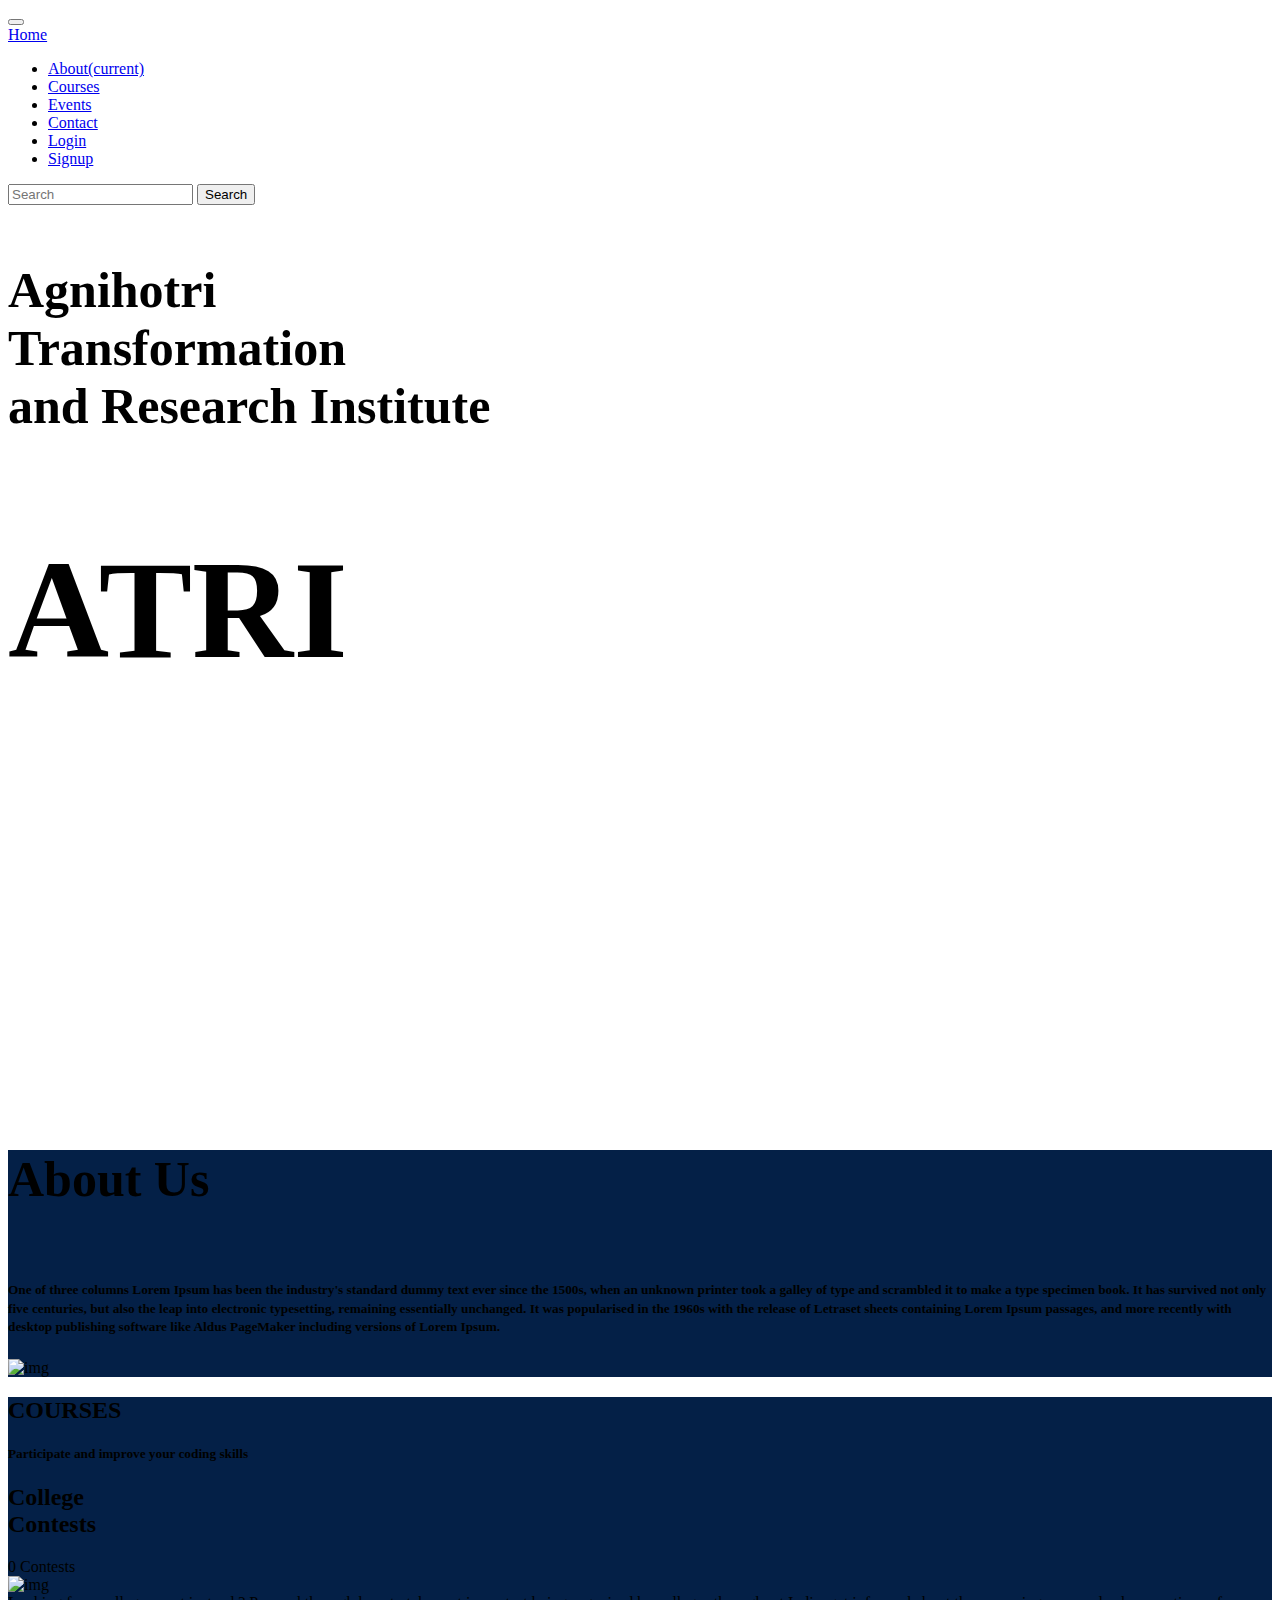
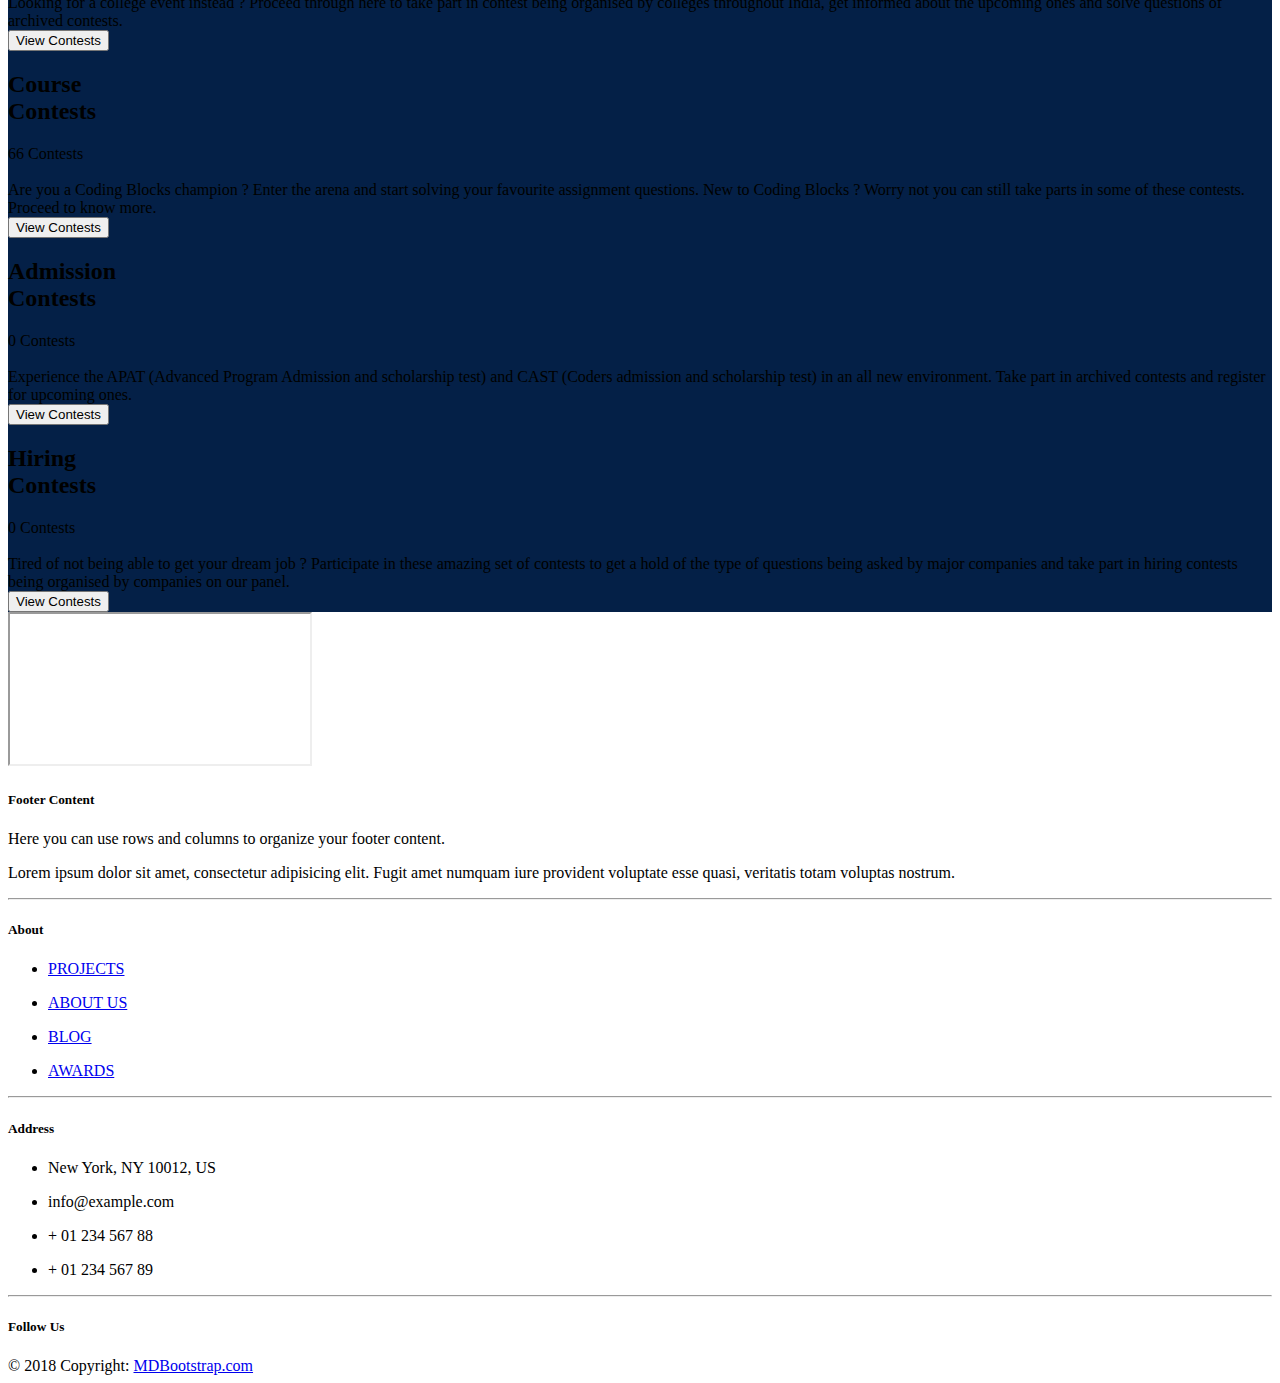
==== commit 4124f9cb: "Add files via upload" ====
--- a/index.html
+++ b/index.html
@@ -1,288 +1,323 @@
 <!DOCTYPE html>
-<html>
+<html lang="en">
 <head>
-	<title>Responsive design</title>
-	<link rel="stylesheet" type="text/css" href="css/style.css">
-	<link rel="stylesheet" href="https://cdnjs.cloudflare.com/ajax/libs/font-awesome/4.7.0/css/font-awesome.min.css">
-	<!-- Latest compiled and minified CSS -->
-	<link rel="stylesheet" href="https://maxcdn.bootstrapcdn.com/bootstrap/3.4.0/css/bootstrap.min.css">
-
-	<!-- jQuery library -->
-	<script src="https://ajax.googleapis.com/ajax/libs/jquery/3.3.1/jquery.min.js"></script>
-
-	<!-- Latest compiled JavaScript -->
-	<script src="https://maxcdn.bootstrapcdn.com/bootstrap/3.4.0/js/bootstrap.min.js"></script>
-	<script type="text/javascript" src="js/carofredsel.js"></script>
+    <meta charset="UTF-8">
+    <meta name="viewport" content="width=device-width, initial-scale=1.0">
+    <meta http-equiv="X-UA-Compatible" content="ie=edge">
+    <link rel="stylesheet" type="text/css" href="css/bootstrap.min.css">
+    <link rel="stylesheet" type="text/css" href="style.css">
+    <title>ATRI</title>
 </head>
 <body>
 
-	<!--Header Part-->
-
-	<header>
-		<div class="container">
-			<div class="row">
-				<a href="" class="logo"><img src="image/dslogo.png" class="logo"></a>
-				<nav>
-					<ul>
-						<li><a href="">Home</a></li>
-						<li><a href="js/this.html">Work</a></li>
-						<li><a href="index2.html">Services</a></li>
-						<li><a href="nptel_soln.html">NPTEL Work</a></li>
-						<li><a href="">Our Team</a></li>
-						<li><a href="">Contact</a></li>
-					</ul>
-				</nav>
+
+<nav class="navbar navbar-expand-lg navbar-dark bg-dark fixed-top">
+  <button class="navbar-toggler" type="button" data-toggle="collapse" data-target="#navbarTogglerDemo01" aria-controls="navbarTogglerDemo01" aria-expanded="false" aria-label="Toggle navigation">
+    <span class="navbar-toggler-icon"></span>
+  </button>
+  <div class="collapse navbar-collapse" id="navbarTogglerDemo01">
+    <a class="navbar-brand" href="index.html">Home</a>
+    <ul class="navbar-nav mr-auto mt-2 mt-lg-0">
+      <li class="nav-item active">
+        <a class="nav-link" href="#about">About<span class="sr-only">(current)</span></a>
+      </li>
+      <li class="nav-item">
+        <a class="nav-link" href="#courses">Courses</a>
+      </li>
+      <li class="nav-item">
+        <a class="nav-link" href="#events">Events</a>
+      </li>
+      <li class="nav-item">
+        <a class="nav-link" href="#contact">Contact</a>
+      </li>
+      <li class="nav-item">
+        <a class="nav-link disabled" href="#" tabindex="-1" aria-disabled="true">Login</a>
+      </li>
+      <li class="nav-item">
+        <a class="nav-link disabled" href="#" tabindex="-1" aria-disabled="true">Signup</a>
+      </li>
+    </ul>
+    <form class="form-inline my-2 my-lg-0">
+      <input class="form-control mr-sm-2" type="search" placeholder="Search" aria-label="Search">
+      <button class="btn btn-outline-success my-2 my-sm-0" type="submit">Search</button>
+    </form>
+  </div>
+</nav>
+<div class="background_img down1">
+	<div class="row">
+		<div class="offset-1 col-md-5 ">
+			<div class="text-white">
+				<h1 style="font-size:50px;">Agnihotri<br>Transformation<br>and Research Institute</h1>
 			</div>
 		</div>
-	</header>
-	<!--<section>
-		<div>
-			<form>
-				<div class="input-group">
-					<input type="text" name="Search" placeholder="Search" class="form-control">
-					<div class="input-group-btn">
-						<button class="btn btn-default" type="submit">
-							<i class="glyphicon glyphicon-search"></i>
-						</button>
-					</div>
-				</div>
-			</form>
-		</div>
-	</section>-->
-	<!--Section 1-->
-	<section class="slider">
-		<ul class="slider-carousel" id="slider-carousel">
-			<li class="image1">
-				<h2>BEAUTYFIED BUSINESS <span>TEMPLATE</span></h2>
-				<p>We believe in creativity always</p>
-				<i class="fa fa-apple"></i>
-				<i class="fa fa-android"></i>
-				<i class="fa fa-windows"></i>
-				<p><br>
-					You’re editing a file in a project you don’t have write access to. <br>We’ve created a fork of this project for you to commit your proposed changes to.<br> Submitting a change to this file will write it to a new branch in your fork, so you can send a pull request.
-				</p><br>
-				<a href="" class="btn btn-half">Get Started</a>
-				<a href="" class="btn btn-full">Buy Now</a>
-			</li>
-			<li class="image2">
-				<h2>BEAUTYFIED BUSINESS <span>TEMPLATE</span></h2>
-				<p>We believe in creativity always</p>
-				<i class="fa fa-apple"></i>
-				<i class="fa fa-android"></i>
-				<i class="fa fa-windows"></i>
-				<p><br>
-					You’re editing a file in a project you don’t have write access to. <br>We’ve created a fork of this project for you to commit your proposed changes to.<br> Submitting a change to this file will write it to a new branch in your fork, so you can send a pull request.
-				</p><br>
-				<a href="" class="btn btn-half">Get Started</a>
-				<a href="" class="btn btn-full">Buy Now</a>
-			</li>
-			<li class="image3">
-				<h2>BEAUTYFIED BUSINESS <span>TEMPLATE</span></h2>
-				<p>We believe in creativity always</p>
-				<i class="fa fa-apple"></i>
-				<i class="fa fa-android"></i>
-				<i class="fa fa-windows"></i>
-				<p><br>
-					You’re editing a file in a project you don’t have write access to. <br>We’ve created a fork of this project for you to commit your proposed changes to.<br> Submitting a change to this file will write it to a new branch in your fork, so you can send a pull request.
-				</p><br>
-				<a href="" class="btn btn-half" onclick="revealMessage()">Get Started</a>
-				<a href="" class="btn btn-full" onclick="revealMessage()">Buy Now</a>
-				<p id="hiddenMessage" style="display: none;">The Backend Of the WebSite Is currently Inactive-"Sorry For the inconvinent"</p>
-			</li>
-		</ul>
-	</section>
-
-	<!--Section 2-->
-
-	<section class="intro-area white" id="intro">
-		<div class="container">
-			<div class="col-sm-12 text-center">
-				<h2>WORK WITH SMILE</h2>
-				<div class="sub-heading">
-					<p>
-						There are majority have suffered alteration in some form industry. Majority by injected humour, or <br>randomised words which don't look even slightly believable.
-					</p>
-				</div>
+		<div class=" offset-1 col-md-4 ">
+			<div class="text-white">
+				<h1 style="font-size:140px;">ATRI</h1>
 			</div>
 		</div>
-		<div class="allthree">
-			<div class="sizingdivs" id="firstblock">
-				<img src="image/logotype2.png" alt="img_logo_type" class="imageadjust">
-				<h4>Unique Design</h4>
-				<p>In this article we cover the absolute basics of HTML, to get you started. We define elements, attributes,<br> and where they fit into the language. We also show how an HTML element is structured, how a typical HTML<br> page is structured</p>
+	</div>
+</div>
+
+
+<!--About Section-->
+<div id="about" class="offset-0 offset-md-0 col-md-12 px-lg-5 px-md-4 px-0 pt-4" style="background-color: #042047">
+	<div class="row mt-4 m-1 p-2 mb-5">
+		<div class="col-xl-6  text-white p-5">
+			<h1 style="font-size:50px;">About Us</h1><br>
+			<h5 class="text-center offset-md-1 p-3" style="line-height: 140%;">One of three columns Lorem Ipsum has been the industry's standard dummy text ever since the 1500s, when an unknown printer took a galley of type and scrambled it to make a type specimen book. It has survived not only five centuries, but also the leap into electronic typesetting, remaining essentially unchanged. It was popularised in the 1960s with the release of Letraset sheets containing Lorem Ipsum passages, and more recently with desktop publishing software like Aldus PageMaker including versions of Lorem Ipsum.</h5>
+		</div>
+	
+		
+		<div class="col-xl-5 offset-md-1 embed-responsive-16by9 mb-4 text-center">
+			<img src="images1/Knowledge.png" alt="img" class="" style="width: 85%; height: auto;">
+		</div>
+	</div>
+</div>
+
+
+<!--Course Section-->
+
+<div id="courses" class="offset-0 offset-md-0 col-12 px-lg-5 px-md-4 px-0 pt-4 text-white"style="background-color: #042047">
+    <div class="t-align-c mb-5">
+  		<h2>COURSES</h2>
+  		<h5 class="bold mt-3">Participate and improve your coding skills</h5>
+	</div>
+	<div class="row justify-content-center">
+  		<div class="col-12 col-md-4 col-lg-3 display">
+    		<div id="ember173" class="ember-view mb-4"><div class="border-card p-0 contest-card">
+  				<div class="p-xl-5 p-3 white position-relative bg-gradient-pink">
+    				<h2>College <br> Contests</h2>
+    				<div class="bold mt-4">0 Contests</div>
+    				<img src="" alt="img" class="position-absolute contest-card__header-img">
+  				</div>
+  				<div class="py-5 px-lg-5 px-4 t-align-c">
+    				<div>	Looking for a college event instead ? Proceed through here to take part in contest being organised by colleges throughout India, get informed about the upcoming ones and solve questions of archived contests.
+    				</div>
+    				<a href="/app/contests/college/all/live" id="ember174" class="ember-view">
+      					<button class="button-solid button-orange font-sm mt-4">
+        					View Contests
+      					</button>
+    				</a>
+  				</div>
 			</div>
-			<div class="sizingdivs">
-				<img src="image/logotype2.png" alt="img_logo_type" class="imageadjust">
-				<h4>Corporate Branding</h4>
-				<p>In this article we cover the absolute basics of HTML, to get you started. We define elements, attributes, and where<br> they fit into the language. We also show how an HTML element is structured, how a typical  attributes, and <br>HTML page is structured</p>
-			</div>
-			<div class="sizingdivs">
-				<img src="image/logotype2.png" alt="img_logo_type" class="imageadjust">
-				<h4>Conrorate Branding</h4>
-				<p>In this article we cover the absolute basics of HTML,<br> to get you started. We define elements, attributes, and where they fit into the language. We also show how<br> an HTML element is structured, how a typical HTML page is structured</p>
-			</div>
-		</div>
-	</section>
-
-	<!--Section 3-->
-
-	<section class="forimg">
-		<div>
-			<h2>WORK FEATURE</h2>
-			<div class="sub-heading">
-				<p>There are majority have suffered alteration in some form industry. Majority by injected humour, or <br>randomised words which don't look even slightly believable.
-				</p>
-			</div>
-		</div>
-		<div >
-			<div class="justtofloat">
-				<div class="twoonly pickdown">
-					<div class="leftsiding" id="toborderone">
-						<img src="image/logorohan.png" alt="logo type img" class="imageadjusting">
-						<h4>CUSTOMER SCROLLBARS</h4>
-						<p>There are three main ways to apply CSS styling. Alternatively, rules within style tags in an HTML document. </p>
-					</div>
-					<div class="leftsiding sidingone" id="tobordertwo">
-						<img src="image/logorohan.png" alt="logo type img" class="imageadjusting">
-						<h4> ROBUST DEMO PACKAGE</h4>
-						<p>There are three main ways to apply CSS styling. Alternatively, rules within style tags in an HTML document. </p>
-					</div>
-				</div>
-				<div class="twoonly">
-					<div class="leftsiding" id="toborderthree">
-						<img src="image/logorohan.png" alt="logo type img" class="imageadjusting">
-						<h4>EASY TO USE</h4>
-						<p>There are three main ways to apply CSS styling. Alternatively, rules within style tags in an HTML document. </p>
-					</div>
-					<div class="leftsiding sidingtwo" id="toborderfour">
-						<img src="image/logorohan.png" alt="logo type img" class="imageadjusting">
-						<h4>TONS OF API CALLBACK</h4>
-						<p>There are three main ways to apply CSS styling. Alternatively, rules within style tags in an HTML document. </p>
-					</div>
-				</div>
-			</div>
-			<div class="largesizeimg">
-				<img src="image/tabletpng.png" alt="main image">
-			</div>
-		</div>
-	</section>
-
-	<!--Section 4-->
-
-	<section class="backgroubding">
-		<div class="justtoalign">
-			<h2>MOBILE FEATURE</h2>
-			<div class="sub-heading">
-				<p>There are majority have suffered alteration in some form industry. Majority by injected humour, or <br>randomised words which don't look even slightly believable.
-				</p>
-			</div>
-		</div>
-		<div>
-			<div class="bigbimg">
-				<img src="image/tabletimage.png" alt="tablet image" class="adjustingmanimg">
-			</div>
-			<div class="rightcontent">
-				<ul>
-					<li>
-						<img src="image/randglogo.png" alt="logo type">
-						<div class="hpadjusting">
-						<h4>RETINA DISPLAY</h4>
-						<p>Generic font families are a fallback mechanism, a means of preserving some of the style sheet </p>
-						</div>
-					</li>
-					<li>
-						<img src="image/randglogo.png" alt="logo type">
-						<div class="hpadjusting">
-						<h4>BEAUTIFUL CALLBACKS</h4>
-						<p>Generic font families are a fallback mechanism, a means of preserving some of the style sheet </p>
-						</div>
-					</li>
-					<li>
-						<img src="image/randglogo.png" alt="logo type">
-						<div class="hpadjusting">
-						<h4>IOS/WINDOWS/ANDROID</h4>
-						<p>Generic font families are a fallback mechanism, a means of preserving some of the style sheet </p>
-						</div>
-					</li>
-					<li>
-						<img src="image/randglogo.png" alt="logo type">
-						<div class="hpadjusting">
-						<h4>AUTO REDIRECT</h4>
-						<p>Generic font families are a fallback mechanism, a means of preserving some of the style sheet </p>
-						</div>
-					</li>
-				</ul>
-			</div>
-		</div>
-	</section>
-
-	<!--Section 5-->
-
-	<section class="notfilled">
-		
-	</section>
-
-	<!--Section 6-->
-
-	<section>
-		<div class="ourteamis">
-			<h4>OUR TEAM</h4>
-			<p>There are majority have suffered alteration in some form industry. Majority by injected humour, or <br>randomised words which don't look even slightly believable.</p>
-		</div>
-		<div class="sequencing">
-			<div class="ourteammembers">
-				<img src="image/profile.png" alt="team members logo">
-				<h3>NICK LEE</h3>
-				<h4>Project Manager</h4>
-				<p>CSS stands for Cascading Style Sheets.<br> CSS describes how HTML elements are to be displayed on screen, layout of multiple web pages all at once.</p>
-			</div>
-			<div class="ourteammembers">
-				<img src="image/profile.png" alt="team members logo">
-				<h3>HUWAN P</h3>
-				<h4>Project Manager</h4>
-				<p>CSS stands for web pages all at.<br> CSS describes how HTML elements are to be displayed on screen, <br>layout of multiple web pages all at once.</p>
-			</div>
-			<div class="ourteammembers">
-				<img src="image/profile.png" alt="team members logo">
-				<h3>HUMERA</h3>
-				<h4>Project Manager</h4>
-				<p>CSS stands for Style Sheets.<br> CSS describes how HTML<br> elements are to be displayed on screen, layout of multiple web pages all at once.</p>
-			</div>
-			<div class="ourteammembers">
-				<img src="image/profile.png" alt="team members logo">
-				<h3>LYNSA</h3>
-				<h4>Project Manager</h4>
-				<p>CSS stands for Cascading Style Sheets.<br> CSS describes how HTML elements are to be, layout of multiple web pages all at once.</p>
-			</div>
-		</div>
-	</section>
-
-	<!--Section 7-->
-
-	<section>
-		
-	</section>
-
-	<!--Footer Part-->
-
-	<footer>
-		<div class="box">
-			<h3>Login</h3>
-			<form>
-				<div class="inputBox">
-					<input type="text" name="" required="">
-					<label>Username</label>
-				</div>
-				<div class="inputBox">
-					<input type="password" name="" required="">
-					<label>Password</label>
-				</div>
-				<input type="submit" name="" value="Submit">
-			</form>
-		</div>
-	</footer>
-
-	<script type="text/javascript" src="js/main.js"></script>
-	<script type="text/javascript" src="js/script.js"></script>
+		</div>
+  	</div>
+  	<div class="col-12 col-md-4 col-lg-3 display">
+    	<div id="ember175" class="ember-view mb-4"><div class="border-card p-0 contest-card">
+  			<div class="p-xl-5 p-3 white position-relative bg-gradient-purple-blue">
+    			<h2>Course <br> Contests</h2>
+    <div class="bold mt-4">66 Contests</div>
+    <img src="/app/images/coursecontest_w-68694f50421feebe510ad2d70078c445.png" alt="" class="position-absolute contest-card__header-img">
+  </div>
+  <div class="py-5 px-lg-5 px-4 t-align-c">
+    <div>
+      Are you a Coding Blocks champion ? Enter the arena and start solving your favourite assignment questions. New to Coding Blocks ? Worry not you can still take parts in some of these contests. Proceed to know more.
+    </div>
+    <a href="/app/contests/course" id="ember176" class="ember-view">
+      <button class="button-solid button-orange font-sm mt-4">
+        View Contests
+      </button>
+    </a>
+  </div>
+</div>
+</div>
+  </div>
+  <div class="col-12 col-md-4 col-lg-3 display">
+    <div id="ember177" class="ember-view mb-4"><div class="border-card p-0 contest-card">
+  <div class="p-xl-5 p-3 white position-relative bg-gradient-blue">
+    <h2>Admission <br> Contests</h2>
+    <div class="bold mt-4">0 Contests</div>
+    <img src="/app/images/admissioncontest_w-097cf2311eb430200ea8e36d7dbe0107.png" alt="" class="position-absolute contest-card__header-img">
+  </div>
+  <div class="py-5 px-lg-5 px-4 t-align-c">
+    <div>
+      Experience the APAT (Advanced Program Admission and scholarship test) and CAST (Coders admission and scholarship test) in an all new environment. Take part in archived contests and register for upcoming ones.
+    </div>
+    <a href="/app/contests/admission" id="ember178" class="ember-view">
+      <button class="button-solid button-orange font-sm mt-4">
+        View Contests
+      </button>
+    </a>
+  </div>
+</div>
+</div>
+  </div>
+  <div class="col-12 col-md-4 col-lg-3 display">
+    <div id="ember179" class="ember-view mb-4"><div class="border-card p-0 contest-card">
+  <div class="p-xl-5 p-3 white position-relative bg-gradient-lgreen">
+    <h2>Hiring <br> Contests</h2>
+    <div class="bold mt-4">0 Contests</div>
+    <img src="/app/images/hiringcontest_w-2534341ec6a1ce22239703959aa84927.png" alt="" class="position-absolute contest-card__header-img">
+  </div>
+  <div class="py-5 px-lg-5 px-4 t-align-c">
+    <div>
+      Tired of not being able to get your dream job ? Participate in these amazing set of contests to get a hold of the type of questions being asked by major companies and take part in hiring contests being organised by companies on our panel.
+    </div>
+    <a href="/app/contests/hiring" id="ember180" class="ember-view">
+      <button class="button-solid button-orange font-sm mt-4">
+        View Contests
+      </button>
+    </a>
+  </div>
+</div>
+</div>
+  </div>
+</div>
+
+    </div>
+
+<!--Demo Video Section-->
+
+<div id="events" class="container display">
+    <!--Grid row-->
+    <div class="row d-flex justify-content-center">
+      <!--Grid column-->
+      <div class="col-md-6">
+        <!-- Video -->
+        <div class="embed-responsive embed-responsive-16by9 mb-4">
+          <iframe class="embed-responsive-item" src="https://www.youtube.com/embed/vlDzYIIOYmM"
+            allowfullscreen></iframe>
+        </div>
+      </div>
+      <!--Grid column-->
+    </div>
+    <!--Grid row-->
+</div>
+
+
+
+
+<!-- Footer -->
+<footer id="contact" class="page-footer font-small mdb-color lighten-3 pt-4">
+
+  <!-- Footer Links -->
+  <div class="container text-center text-md-left">
+
+    <!-- Grid row -->
+    <div class="row">
+
+      <!-- Grid column -->
+      <div class="col-md-4 col-lg-3 mr-auto my-md-4 my-0 mt-4 mb-1">
+
+        <!-- Content -->
+        <h5 class="font-weight-bold text-uppercase mb-4">Footer Content</h5>
+        <p>Here you can use rows and columns to organize your footer content.</p>
+        <p>Lorem ipsum dolor sit amet, consectetur adipisicing elit. Fugit amet numquam iure provident voluptate
+          esse
+          quasi, veritatis totam voluptas nostrum.</p>
+
+      </div>
+      <!-- Grid column -->
+
+      <hr class="clearfix w-100 d-md-none">
+
+      <!-- Grid column -->
+      <div class="col-md-2 col-lg-2 mx-auto my-md-4 my-0 mt-4 mb-1">
+
+        <!-- Links -->
+        <h5 class="font-weight-bold text-uppercase mb-4">About</h5>
+
+        <ul class="list-unstyled">
+          <li>
+            <p>
+              <a href="#!">PROJECTS</a>
+            </p>
+          </li>
+          <li>
+            <p>
+              <a href="#!">ABOUT US</a>
+            </p>
+          </li>
+          <li>
+            <p>
+              <a href="#!">BLOG</a>
+            </p>
+          </li>
+          <li>
+            <p>
+              <a href="#!">AWARDS</a>
+            </p>
+          </li>
+        </ul>
+
+      </div>
+      <!-- Grid column -->
+
+      <hr class="clearfix w-100 d-md-none">
+
+      <!-- Grid column -->
+      <div class="col-md-4 col-lg-3 mx-auto my-md-4 my-0 mt-4 mb-1">
+
+        <!-- Contact details -->
+        <h5 class="font-weight-bold text-uppercase mb-4">Address</h5>
+
+        <ul class="list-unstyled">
+          <li>
+            <p>
+              <i class="fas fa-home mr-3"></i> New York, NY 10012, US</p>
+          </li>
+          <li>
+            <p>
+              <i class="fas fa-envelope mr-3"></i> info@example.com</p>
+          </li>
+          <li>
+            <p>
+              <i class="fas fa-phone mr-3"></i> + 01 234 567 88</p>
+          </li>
+          <li>
+            <p>
+              <i class="fas fa-print mr-3"></i> + 01 234 567 89</p>
+          </li>
+        </ul>
+
+      </div>
+      <!-- Grid column -->
+
+      <hr class="clearfix w-100 d-md-none">
+
+      <!-- Grid column -->
+      <div class="col-md-2 col-lg-2 text-center mx-auto my-4">
+
+        <!-- Social buttons -->
+        <h5 class="font-weight-bold text-uppercase mb-4">Follow Us</h5>
+
+        <!-- Facebook -->
+        <a type="button" class="btn-floating btn-fb">
+          <i class="fab fa-facebook-f"></i>
+        </a>
+        <!-- Twitter -->
+        <a type="button" class="btn-floating btn-tw">
+          <i class="fab fa-twitter"></i>
+        </a>
+        <!-- Google +-->
+        <a type="button" class="btn-floating btn-gplus">
+          <i class="fab fa-google-plus-g"></i>
+        </a>
+        <!-- Dribbble -->
+        <a type="button" class="btn-floating btn-dribbble">
+          <i class="fab fa-dribbble"></i>
+        </a>
+
+      </div>
+      <!-- Grid column -->
+
+    </div>
+    <!-- Grid row -->
+
+  </div>
+  <!-- Footer Links -->
+
+  <!-- Copyright -->
+  <div class="footer-copyright text-center py-3">© 2018 Copyright:
+    <a href="https://mdbootstrap.com/education/bootstrap/"> MDBootstrap.com</a>
+  </div>
+  <!-- Copyright -->
+
+</footer>
+<!-- Footer -->
+
+
+
+
 </body>
 </html>--- a/style.css
+++ b/style.css
@@ -0,0 +1,17 @@
+.background_img{
+	background-image: url('images1/background.png');
+	background-size: cover;
+	background-position: center;
+	background-repeat: no-repeat;
+	height: 95vh;
+	width: 100%;
+}
+.dispblay{
+	border: 2px solid;
+}
+.dark_back{
+	background-color: black;
+}
+.down1{
+	margin-top: 56px;
+}
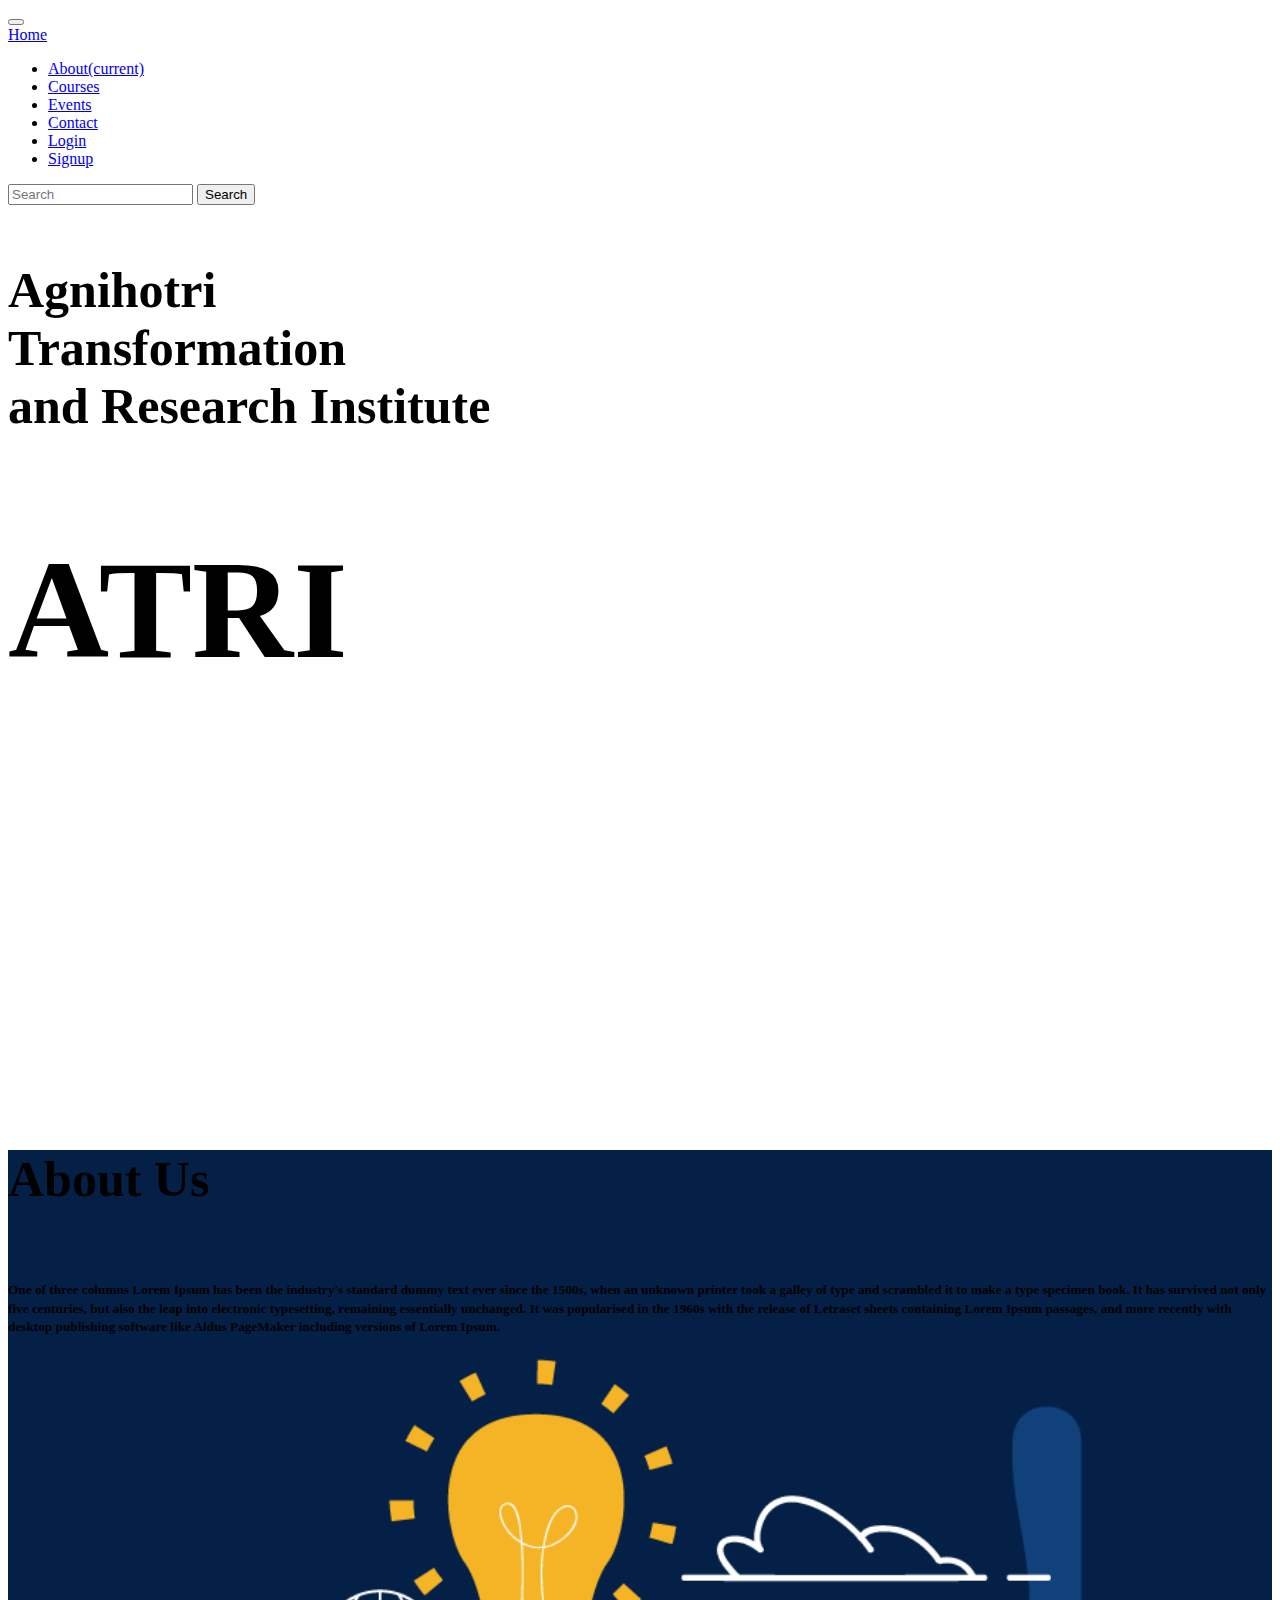
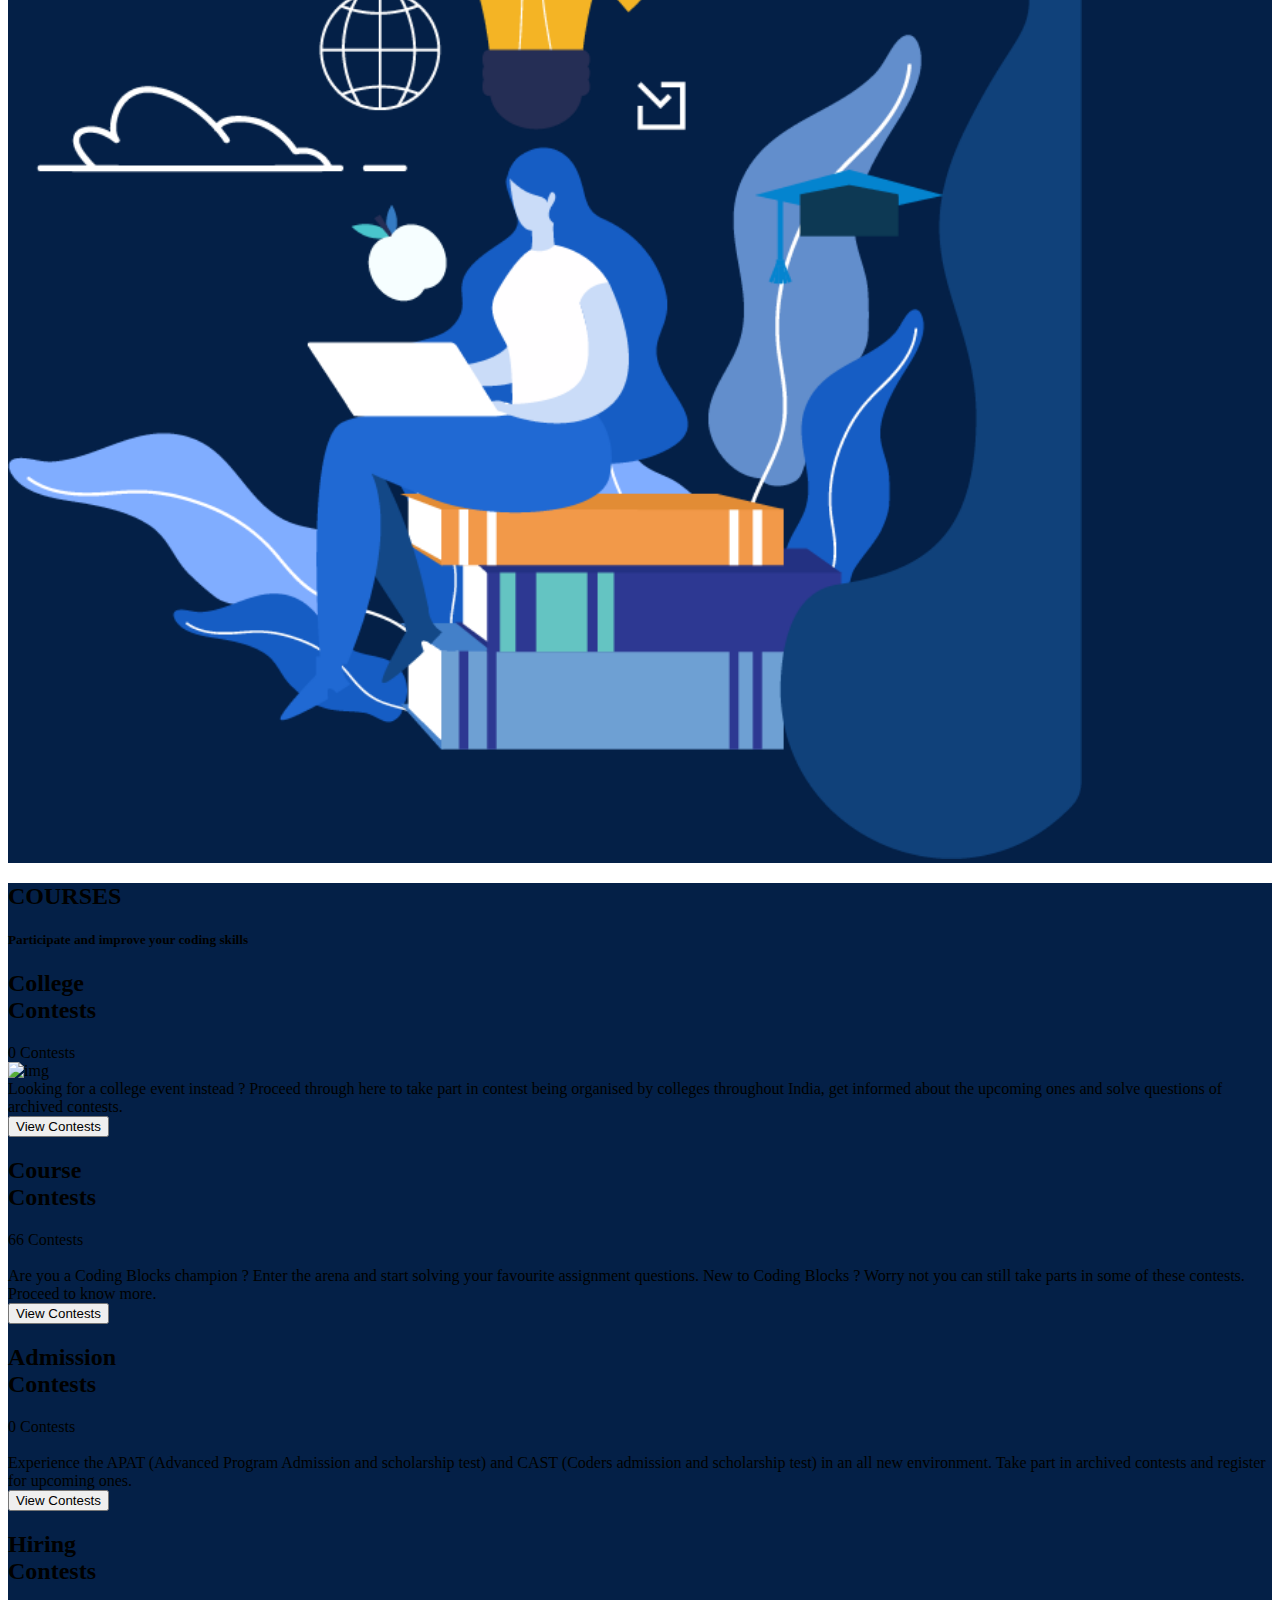
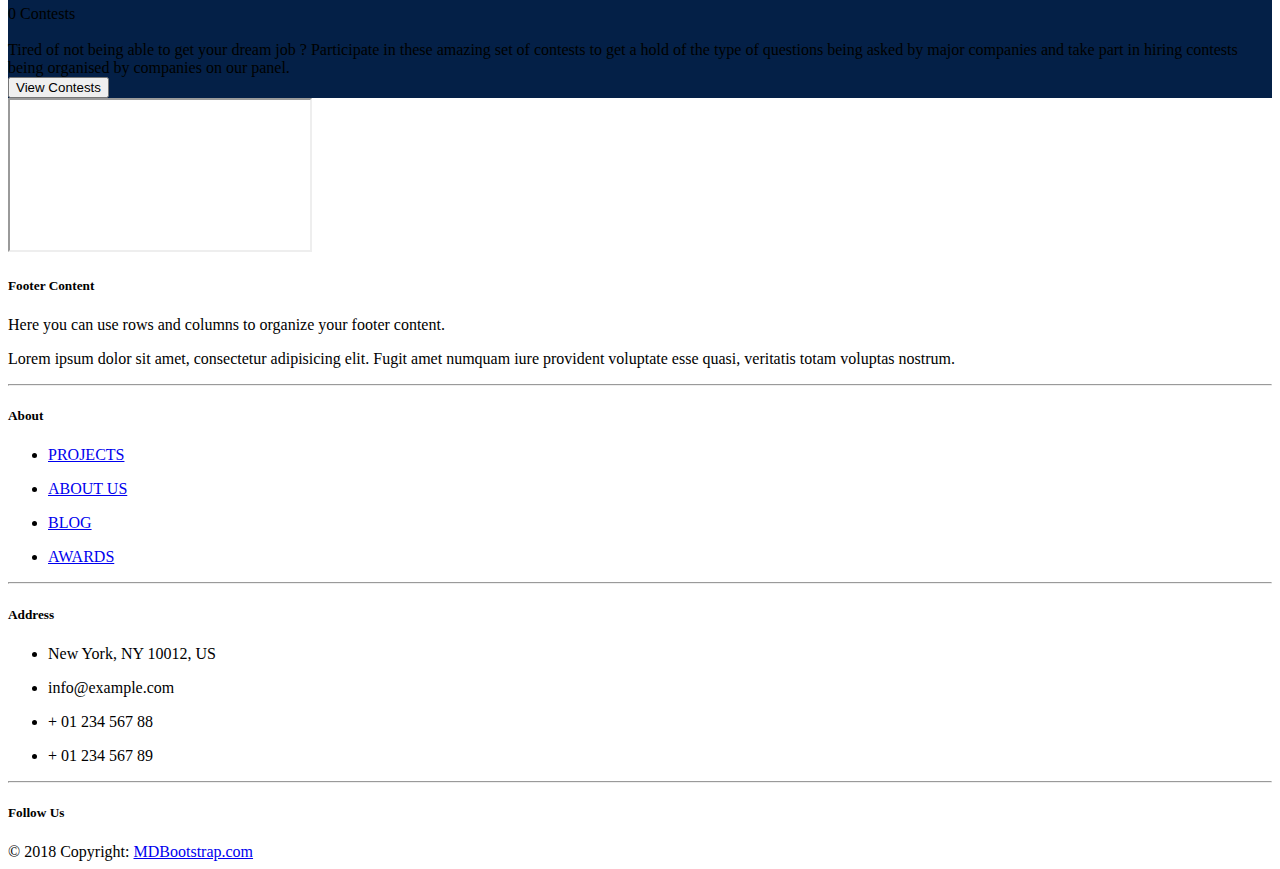
==== commit 92994f38: "Add files via upload" ====
--- a/index.html
+++ b/index.html
@@ -69,7 +69,7 @@
 	
 		
 		<div class="col-xl-5 offset-md-1 embed-responsive-16by9 mb-4 text-center">
-			<img src="images1/Knowledge.png" alt="img" class="" style="width: 85%; height: auto;">
+			<img src="images/Knowledge.png" alt="img" class="" style="width: 85%; height: auto;">
 		</div>
 	</div>
 </div>
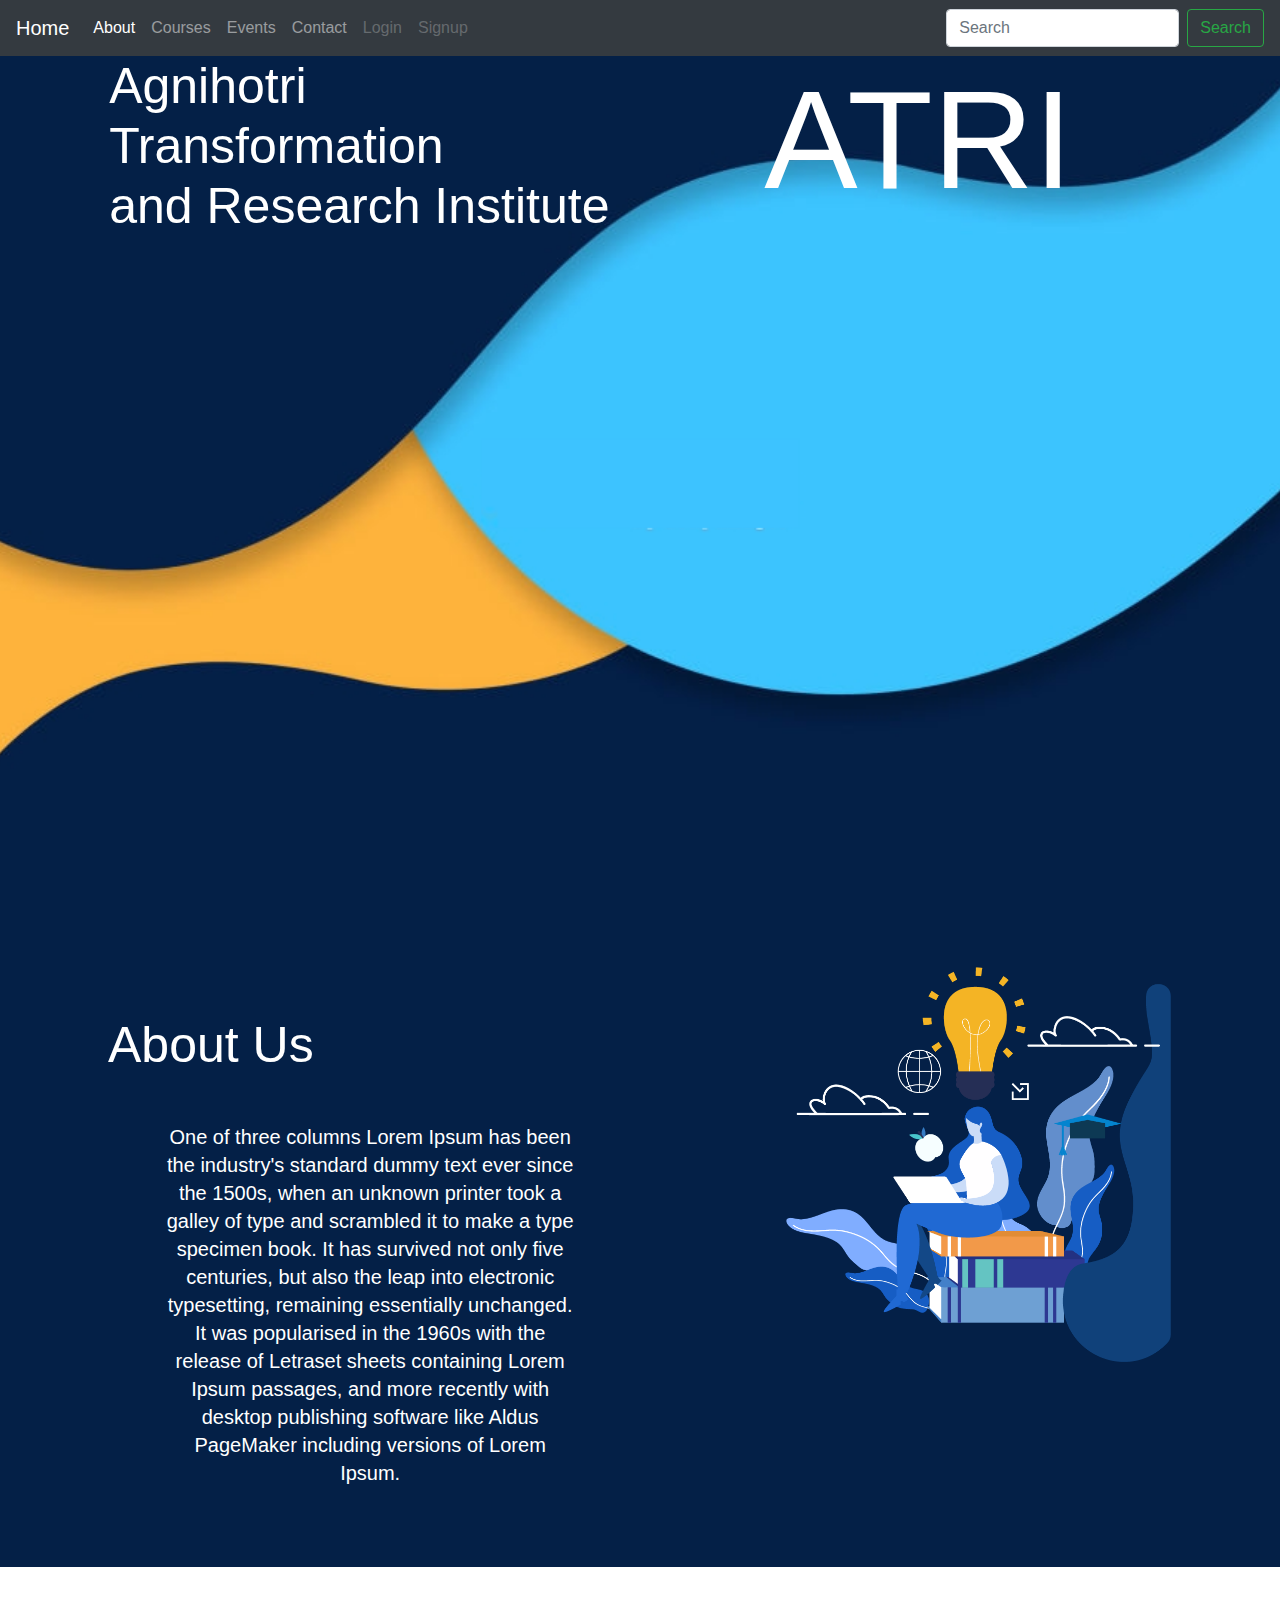
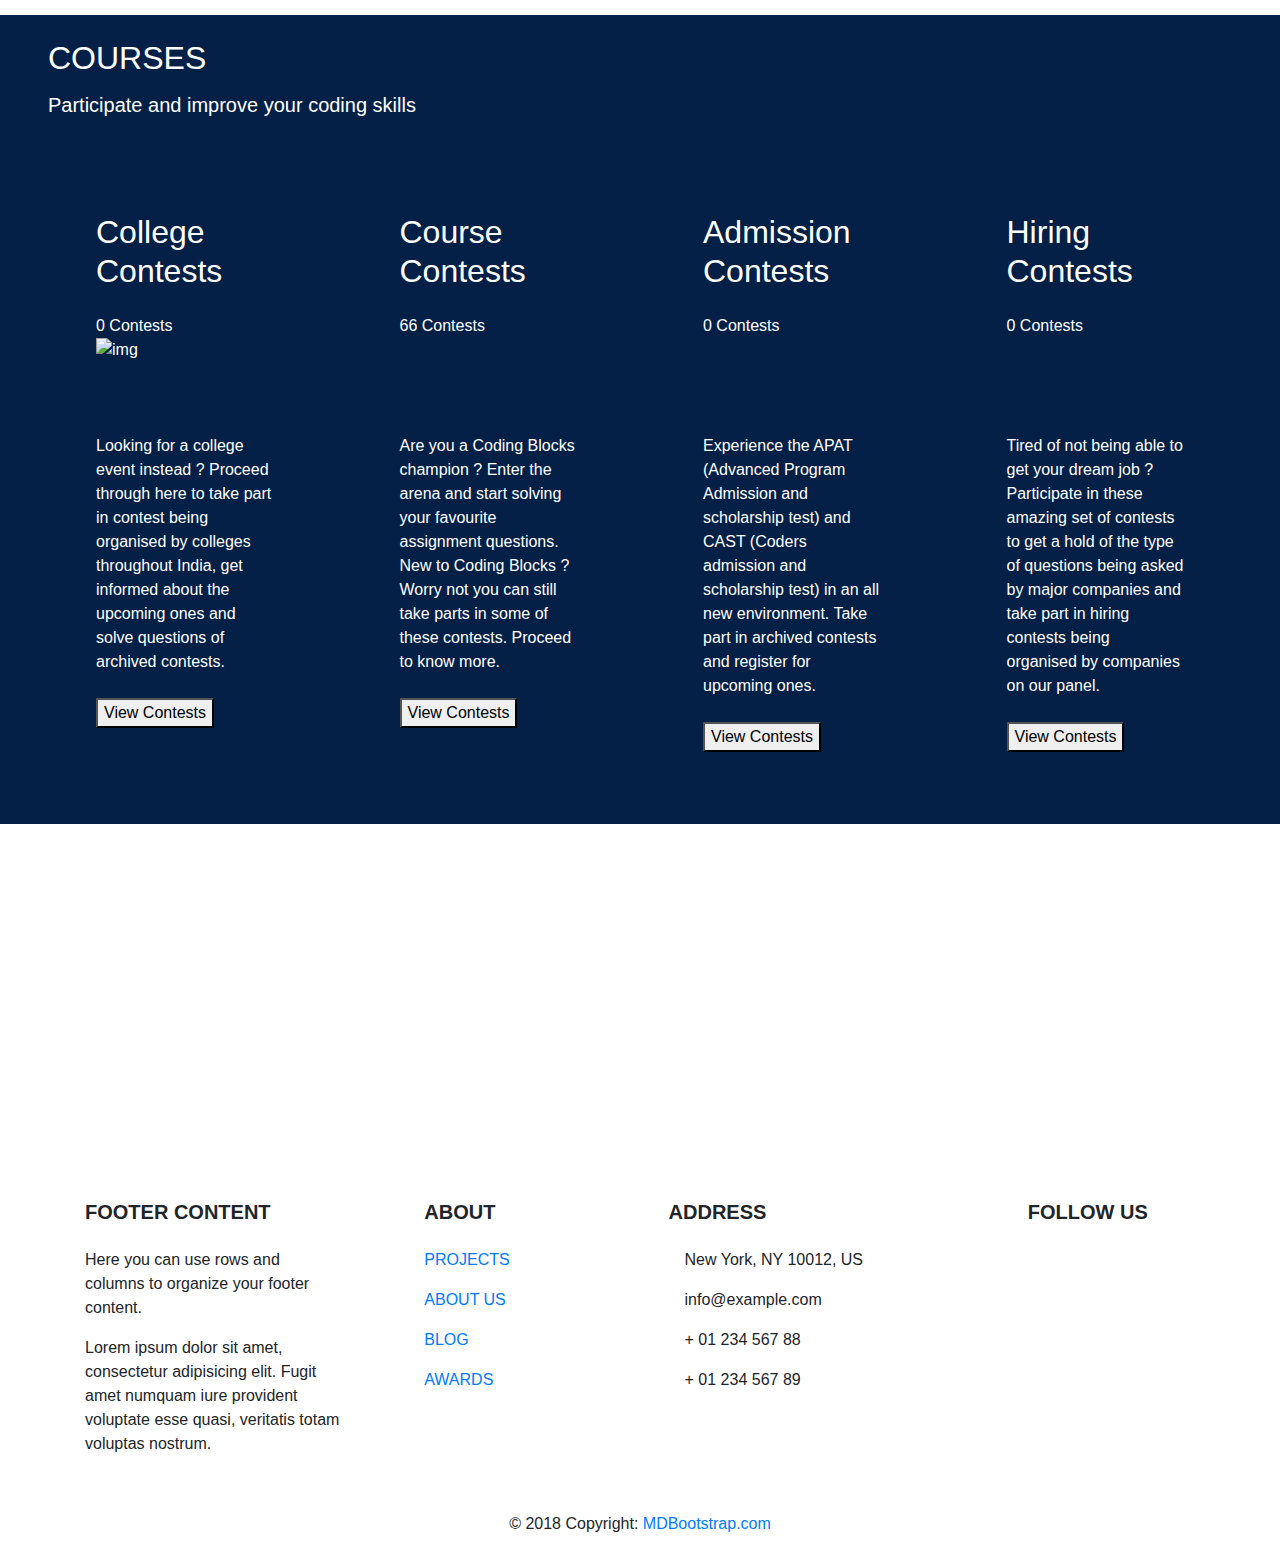
==== commit b93b16c4: "Update index.html" ====
--- a/index.html
+++ b/index.html
@@ -4,7 +4,7 @@
     <meta charset="UTF-8">
     <meta name="viewport" content="width=device-width, initial-scale=1.0">
     <meta http-equiv="X-UA-Compatible" content="ie=edge">
-    <link rel="stylesheet" type="text/css" href="css/bootstrap.min.css">
+    <link rel="stylesheet" type="text/css" href="bootstrap/css/bootstrap.min.css">
     <link rel="stylesheet" type="text/css" href="style.css">
     <title>ATRI</title>
 </head>
@@ -320,4 +320,4 @@
 
 
 </body>
-</html>+</html>
--- a/style.css
+++ b/style.css
@@ -1,5 +1,5 @@
 .background_img{
-	background-image: url('images1/background.png');
+	background-image: url('images/background.png');
 	background-size: cover;
 	background-position: center;
 	background-repeat: no-repeat;
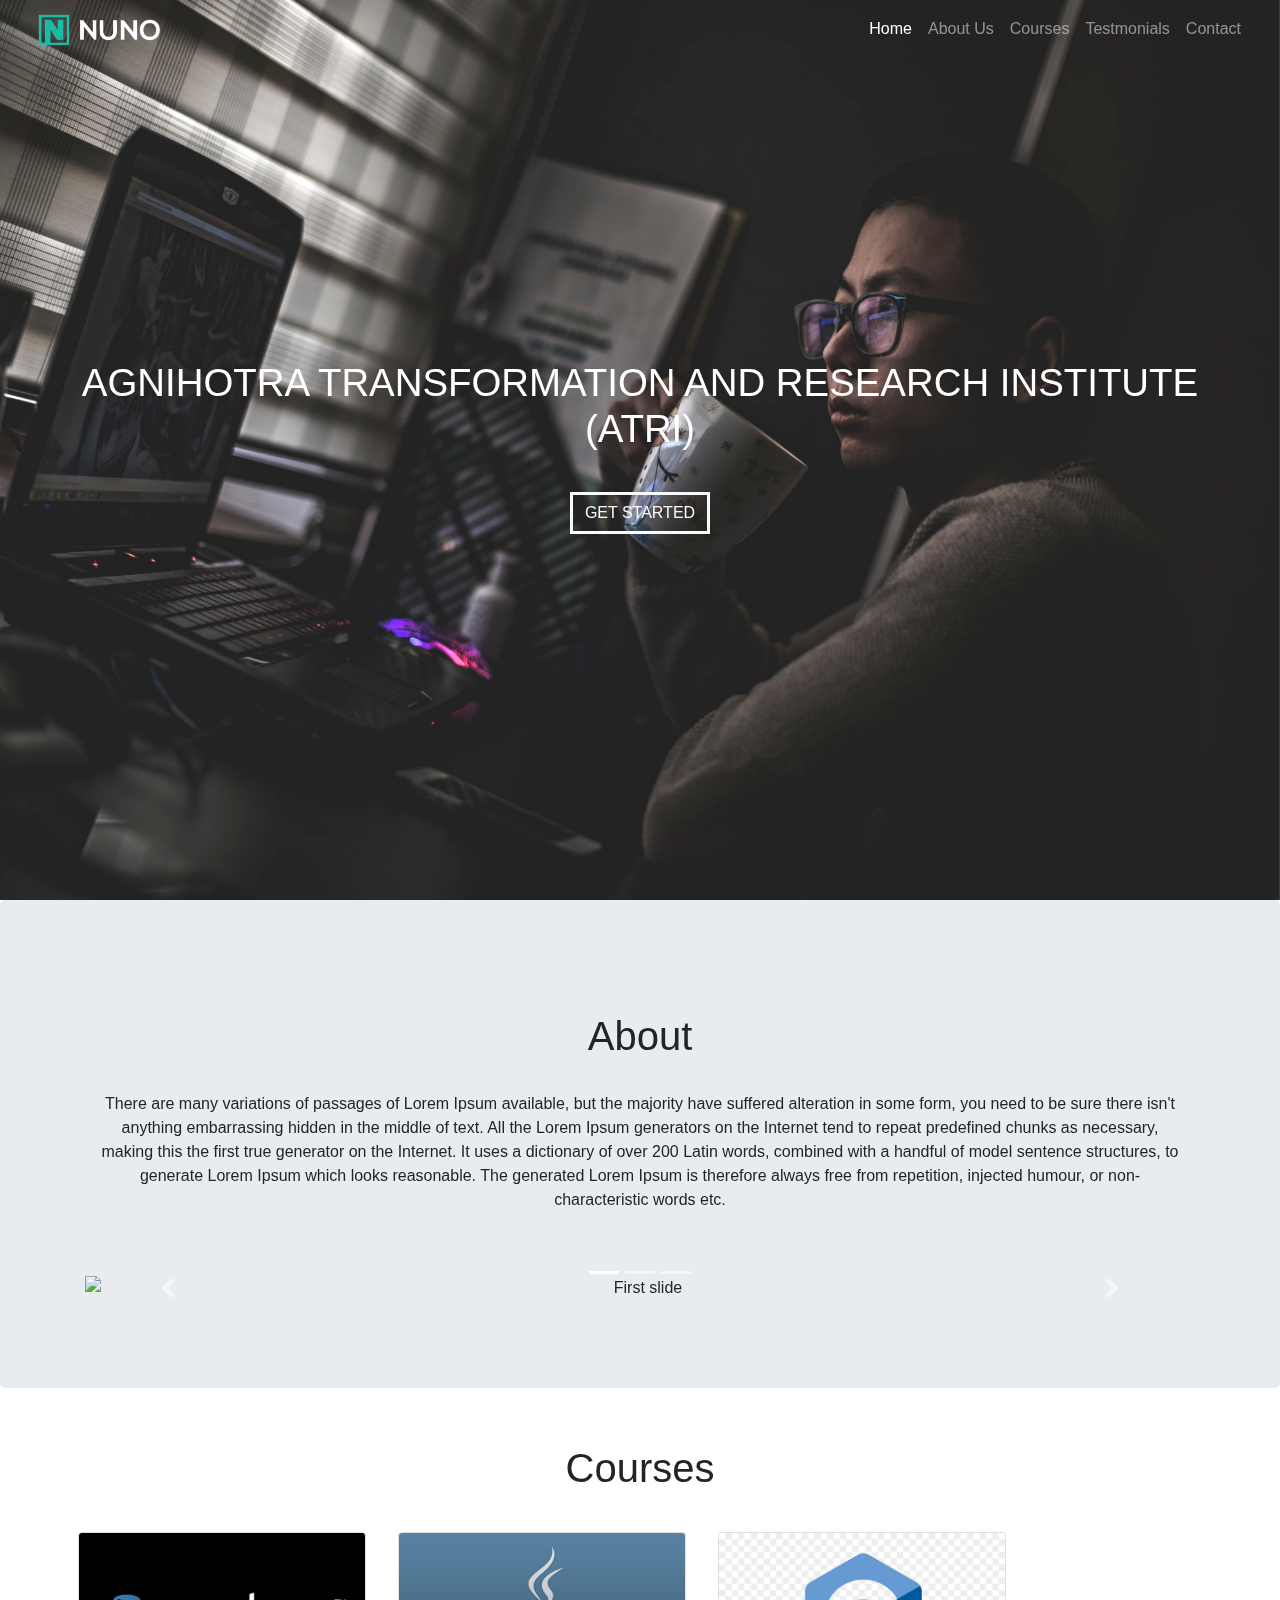
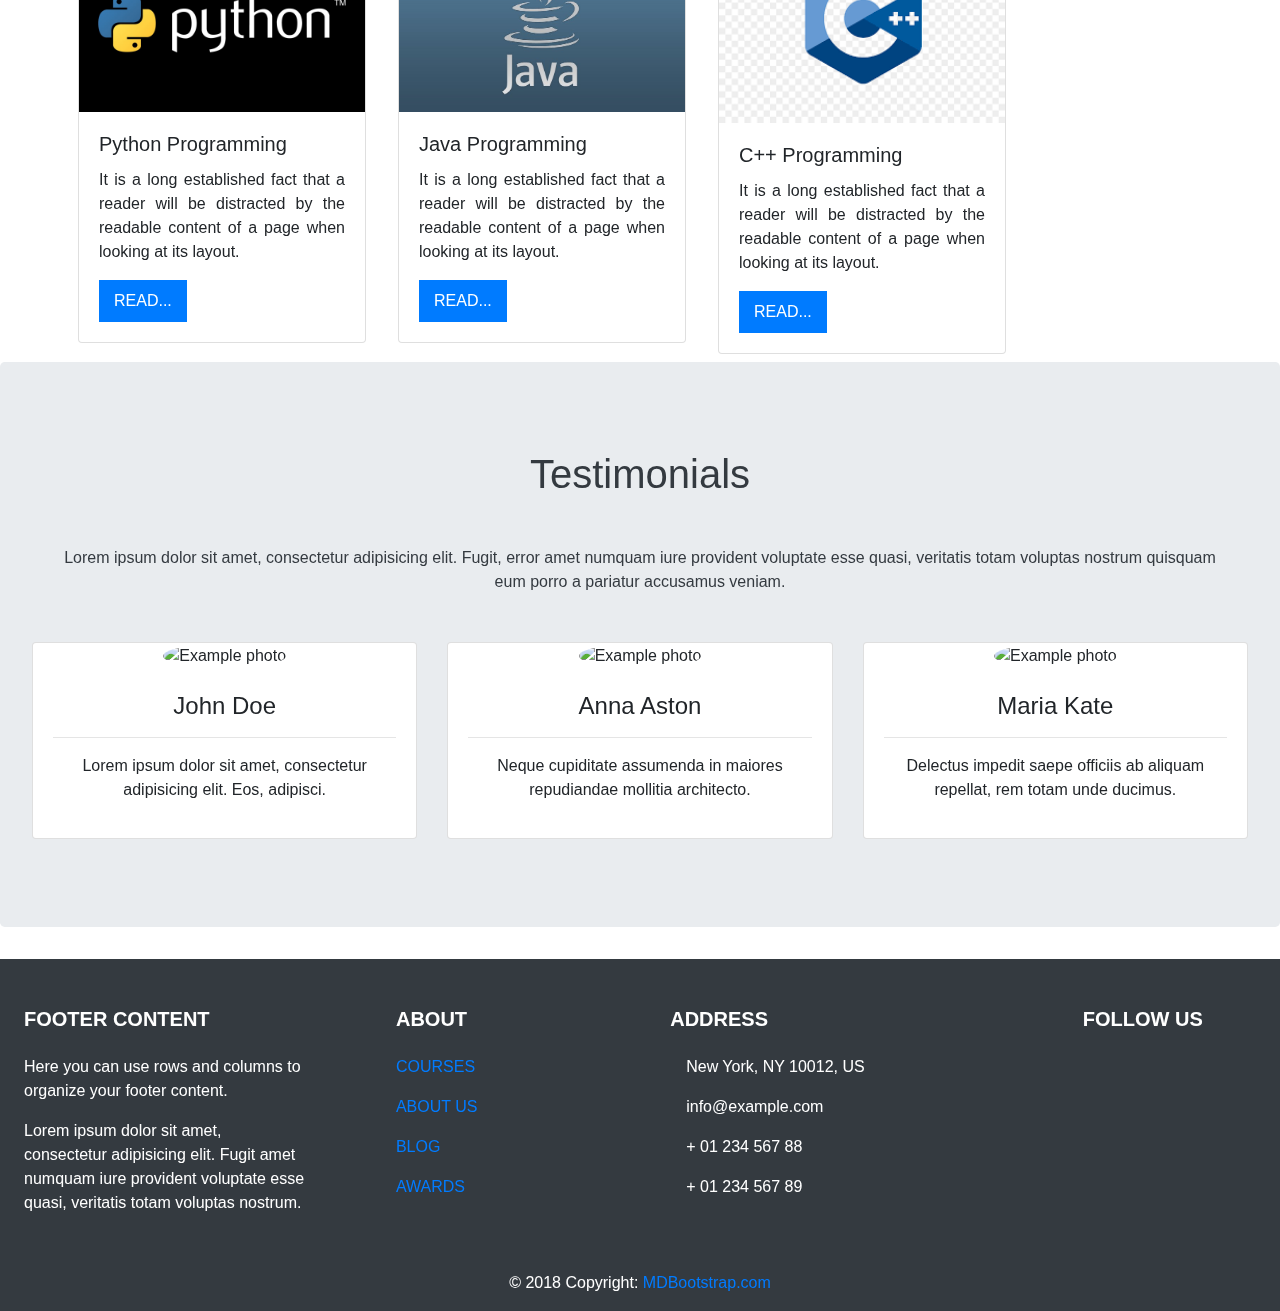
==== commit 51b5a3ad: "Update index.html" ====
--- a/index.html
+++ b/index.html
@@ -1,205 +1,326 @@
 <!DOCTYPE html>
-<html lang="en">
 <head>
-    <meta charset="UTF-8">
-    <meta name="viewport" content="width=device-width, initial-scale=1.0">
-    <meta http-equiv="X-UA-Compatible" content="ie=edge">
-    <link rel="stylesheet" type="text/css" href="bootstrap/css/bootstrap.min.css">
-    <link rel="stylesheet" type="text/css" href="style.css">
-    <title>ATRI</title>
+	<meta charset="utf-8">
+	<meta name="viewport" content="width=device-width, initial-scale=1">
+	<title>ATRI</title>
+	<link rel="stylesheet" href="https://stackpath.bootstrapcdn.com/bootstrap/4.1.0/css/bootstrap.min.css">
+	<link rel="stylesheet" type="text/css" href="css/bootstrap.min.css">
+	
+	<script src="https://unpkg.com/scrollreveal"></script>
+	<link rel="stylesheet" href="style5.css">
+	<link rel="stylesheet" href="style2.css">
+
 </head>
-<body>
-
-
-<nav class="navbar navbar-expand-lg navbar-dark bg-dark fixed-top">
-  <button class="navbar-toggler" type="button" data-toggle="collapse" data-target="#navbarTogglerDemo01" aria-controls="navbarTogglerDemo01" aria-expanded="false" aria-label="Toggle navigation">
-    <span class="navbar-toggler-icon"></span>
-  </button>
-  <div class="collapse navbar-collapse" id="navbarTogglerDemo01">
-    <a class="navbar-brand" href="index.html">Home</a>
-    <ul class="navbar-nav mr-auto mt-2 mt-lg-0">
-      <li class="nav-item active">
-        <a class="nav-link" href="#about">About<span class="sr-only">(current)</span></a>
-      </li>
-      <li class="nav-item">
-        <a class="nav-link" href="#courses">Courses</a>
-      </li>
-      <li class="nav-item">
-        <a class="nav-link" href="#events">Events</a>
-      </li>
-      <li class="nav-item">
-        <a class="nav-link" href="#contact">Contact</a>
-      </li>
-      <li class="nav-item">
-        <a class="nav-link disabled" href="#" tabindex="-1" aria-disabled="true">Login</a>
-      </li>
-      <li class="nav-item">
-        <a class="nav-link disabled" href="#" tabindex="-1" aria-disabled="true">Signup</a>
-      </li>
-    </ul>
-    <form class="form-inline my-2 my-lg-0">
-      <input class="form-control mr-sm-2" type="search" placeholder="Search" aria-label="Search">
-      <button class="btn btn-outline-success my-2 my-sm-0" type="submit">Search</button>
-    </form>
-  </div>
+<body data-spy="scroll" data-target="#menu">
+
+<!-- Start Home Section -->
+
+<div id="home">
+
+<!-- start navigation -->
+<nav class="navbar navbar-dark navbar-expand-md fixed-top">
+	<div class="container-fluid">
+		<a class="navbar-brand" href="#"><img src="images/nuno.png"></a>
+		<button class="navbar-toggler" type="button" data-toggle="collapse" data-target="#menu" aria-expanded="false">
+			<span class="navbar-toggler-icon"></span>
+		</button>
+		<div class="collapse navbar-collapse" id="menu">
+			<ul class="navbar-nav ml-auto">
+				<li class="nav-item">
+					<a href="#home" class="nav-link">Home</a>
+				</li>
+				<li class="nav-item">
+					<a href="#about" class="nav-link">About Us</a>
+				</li>
+				<li class="nav-item">
+					<a href="#courses" class="nav-link">Courses</a>
+				</li>
+				<li class="nav-item">
+					<a href="#testmonials" class="nav-link">Testmonials</a>
+				</li>
+				<li class="nav-item">
+					<a href="#contact" class="nav-link">Contact</a>
+				</li>
+			</ul>
+		</div>
+	</div>	
 </nav>
-<div class="background_img down1">
-	<div class="row">
-		<div class="offset-1 col-md-5 ">
-			<div class="text-white">
-				<h1 style="font-size:50px;">Agnihotri<br>Transformation<br>and Research Institute</h1>
-			</div>
-		</div>
-		<div class=" offset-1 col-md-4 ">
-			<div class="text-white">
-				<h1 style="font-size:140px;">ATRI</h1>
-			</div>
+<!-- end navigation -->
+
+<div class="landing">
+	<div class="home-wrap">
+		<div class="home-inner">
+			
 		</div>
 	</div>
 </div>
 
-
-<!--About Section-->
-<div id="about" class="offset-0 offset-md-0 col-md-12 px-lg-5 px-md-4 px-0 pt-4" style="background-color: #042047">
-	<div class="row mt-4 m-1 p-2 mb-5">
-		<div class="col-xl-6  text-white p-5">
-			<h1 style="font-size:50px;">About Us</h1><br>
-			<h5 class="text-center offset-md-1 p-3" style="line-height: 140%;">One of three columns Lorem Ipsum has been the industry's standard dummy text ever since the 1500s, when an unknown printer took a galley of type and scrambled it to make a type specimen book. It has survived not only five centuries, but also the leap into electronic typesetting, remaining essentially unchanged. It was popularised in the 1960s with the release of Letraset sheets containing Lorem Ipsum passages, and more recently with desktop publishing software like Aldus PageMaker including versions of Lorem Ipsum.</h5>
+<div class="caption center-block text-center">
+	<h3>Agnihotra Transformation and Research Institute<br>(ATRI)</h3>
+	<a class="btn btn-outline-light" href="#about">Get Started</a>
+</div>
+	
+</div>
+<!-- End Home Section -->
+
+
+<!-- start about section-->
+
+<div id="about">
+	<div class="jumbotron text-center">
+		<div class="container p-4">
+			<h1 class="p-4">About</h1>
+			<p>There are many variations of passages of Lorem Ipsum available, but the majority have suffered alteration in some form, you need to be sure there isn't anything embarrassing hidden in the middle of text. All the Lorem Ipsum generators on the Internet tend to repeat predefined chunks as necessary, making this the first true generator on the Internet. It uses a dictionary of over 200 Latin words, combined with a handful of model sentence structures, to generate Lorem Ipsum which looks reasonable. The generated Lorem Ipsum is therefore always free from repetition, injected humour, or non-characteristic words etc.</p>
 		</div>
-	
-		
-		<div class="col-xl-5 offset-md-1 embed-responsive-16by9 mb-4 text-center">
-			<img src="images/Knowledge.png" alt="img" class="" style="width: 85%; height: auto;">
-		</div>
+
+	<div class="container my-4 ">
+
+    <!--Carousel Wrapper-->
+    <div id="carousel-example-2" class="carousel slide carousel-fade z-depth-1-half" data-ride="carousel">
+      <!--Indicators-->
+      <ol class="carousel-indicators">
+        <li data-target="#carousel-example-2" data-slide-to="0" class="active"></li>
+        <li data-target="#carousel-example-2" data-slide-to="1"></li>
+        <li data-target="#carousel-example-2" data-slide-to="2"></li>
+      </ol>
+      <!--/.Indicators-->
+      <!--Slides-->
+      <div class="carousel-inner" role="listbox">
+        <div class="carousel-item active">
+          <div class="view">
+            <img class="d-block w-100" src="https://mdbootstrap.com/img/Photos/Slides/img%20(68).jpg" alt="First slide">
+            <div class="mask rgba-black-light"></div>
+          </div>
+          <div class="carousel-caption">
+            <h3 class="h3-responsive">Award Function</h3>
+            <p>2017</p>
+          </div>
+        </div>
+        <div class="carousel-item">
+          <!--Mask color-->
+          <div class="view">
+            <img class="d-block w-100" src="https://mdbootstrap.com/img/Photos/Slides/img%20(6).jpg" alt="Second slide">
+            <div class="mask rgba-black-strong"></div>
+          </div>
+          <div class="carousel-caption">
+            <h3 class="h3-responsive">Achievement Award</h3>
+            <p>CSI- B batch</p>
+          </div>
+        </div>
+        <div class="carousel-item">
+          <!--Mask color-->
+          <div class="view">
+            <img class="d-block w-100" src="https://mdbootstrap.com/img/Photos/Slides/img%20(9).jpg" alt="Third slide">
+            <div class="mask rgba-black-slight"></div>
+          </div>
+          <div class="carousel-caption">
+            <h3 class="h3-responsive">National Award</h3>
+            <p>MHRD- Host</p>
+          </div>
+        </div>
+      </div>
+      <!--/.Slides-->
+      <!--Controls-->
+      <a class="carousel-control-prev" href="#carousel-example-2" role="button" data-slide="prev">
+        <span class="carousel-control-prev-icon" aria-hidden="true"></span>
+        <span class="sr-only">Previous</span>
+      </a>
+      <a class="carousel-control-next" href="#carousel-example-2" role="button" data-slide="next">
+        <span class="carousel-control-next-icon" aria-hidden="true"></span>
+        <span class="sr-only">Next</span>
+      </a>
+      <!--/.Controls-->
+    </div>
+    <!--/.Carousel Wrapper-->
+
+  </div>
+
 	</div>
 </div>
 
 
-<!--Course Section-->
-
-<div id="courses" class="offset-0 offset-md-0 col-12 px-lg-5 px-md-4 px-0 pt-4 text-white"style="background-color: #042047">
-    <div class="t-align-c mb-5">
-  		<h2>COURSES</h2>
-  		<h5 class="bold mt-3">Participate and improve your coding skills</h5>
-	</div>
-	<div class="row justify-content-center">
-  		<div class="col-12 col-md-4 col-lg-3 display">
-    		<div id="ember173" class="ember-view mb-4"><div class="border-card p-0 contest-card">
-  				<div class="p-xl-5 p-3 white position-relative bg-gradient-pink">
-    				<h2>College <br> Contests</h2>
-    				<div class="bold mt-4">0 Contests</div>
-    				<img src="" alt="img" class="position-absolute contest-card__header-img">
-  				</div>
-  				<div class="py-5 px-lg-5 px-4 t-align-c">
-    				<div>	Looking for a college event instead ? Proceed through here to take part in contest being organised by colleges throughout India, get informed about the upcoming ones and solve questions of archived contests.
-    				</div>
-    				<a href="/app/contests/college/all/live" id="ember174" class="ember-view">
-      					<button class="button-solid button-orange font-sm mt-4">
-        					View Contests
-      					</button>
-    				</a>
-  				</div>
-			</div>
-		</div>
-  	</div>
-  	<div class="col-12 col-md-4 col-lg-3 display">
-    	<div id="ember175" class="ember-view mb-4"><div class="border-card p-0 contest-card">
-  			<div class="p-xl-5 p-3 white position-relative bg-gradient-purple-blue">
-    			<h2>Course <br> Contests</h2>
-    <div class="bold mt-4">66 Contests</div>
-    <img src="/app/images/coursecontest_w-68694f50421feebe510ad2d70078c445.png" alt="" class="position-absolute contest-card__header-img">
-  </div>
-  <div class="py-5 px-lg-5 px-4 t-align-c">
-    <div>
-      Are you a Coding Blocks champion ? Enter the arena and start solving your favourite assignment questions. New to Coding Blocks ? Worry not you can still take parts in some of these contests. Proceed to know more.
+<!-- end about section-->
+<div id="courses">
+    <div class="container ">
+    	<h1 class="p-4 text-center">Courses</h1>
+        <div class="row">
+            <div class="col-4-lg p-2">
+                <!-- Bootstrap Card -->
+                <div class="card" style="width:18rem;">
+                    <img src="images/python-logo3.png" alt="Card One" class="card-img-top">
+                    <div class="card-body">
+                        <h5 class="card-title">Python Programming</h5>
+                        <p class="card-text text-justify">
+                            It is a long established fact that a reader will be distracted by the readable content of a page when looking at its layout.
+                        </p>
+                        <a href="#" class="btn btn-primary">Read...</a>
+                    </div>
+                </div>
+            </div>
+            <div class="col-4-lg ml-3 p-2">
+                <div class="card" style="width:18rem;">
+                    <img src="images/Java_logo2.png" alt="Card Two" class="card-img-top">
+                    <div class="card-body">
+                        <h5 class="card-title">Java Programming</h5>
+                        <p class="card-text text-justify">
+                            It is a long established fact that a reader will be distracted by the readable content of a page when looking at its layout.
+                        </p>
+                        <a href="#" class="btn btn-primary">Read...</a>
+                    </div>
+                </div>
+            </div>
+            <div class="col-4-lg ml-3 p-2">
+                <div class="card" style="width:18rem;">
+                    <img src="images/cpp_logo4.png" alt="Card Two" class="card-img-top">
+                    <div class="card-body">
+                        <h5 class="card-title">C++ Programming</h5>
+                        <p class="card-text text-justify">
+                            It is a long established fact that a reader will be distracted by the readable content of a page when looking at its layout.
+                        </p>
+                        <a href="#" class="btn btn-primary">Read...</a>
+                    </div>
+                </div>
+            </div>
+        </div>
     </div>
-    <a href="/app/contests/course" id="ember176" class="ember-view">
-      <button class="button-solid button-orange font-sm mt-4">
-        View Contests
-      </button>
-    </a>
-  </div>
 </div>
-</div>
-  </div>
-  <div class="col-12 col-md-4 col-lg-3 display">
-    <div id="ember177" class="ember-view mb-4"><div class="border-card p-0 contest-card">
-  <div class="p-xl-5 p-3 white position-relative bg-gradient-blue">
-    <h2>Admission <br> Contests</h2>
-    <div class="bold mt-4">0 Contests</div>
-    <img src="/app/images/admissioncontest_w-097cf2311eb430200ea8e36d7dbe0107.png" alt="" class="position-absolute contest-card__header-img">
-  </div>
-  <div class="py-5 px-lg-5 px-4 t-align-c">
-    <div>
-      Experience the APAT (Advanced Program Admission and scholarship test) and CAST (Coders admission and scholarship test) in an all new environment. Take part in archived contests and register for upcoming ones.
+<script>
+    $(document).ready(function(){
+
+        $('.col-4-lg').hover(
+            // trigger when mouse hover
+            function(){
+                $(this).animate({
+                    marginTop: "-=1%",
+                },200);
+            },
+
+            // trigger when mouse out
+            function(){
+                $(this).animate({
+                    marginTop: "0%"
+                },200);
+            }
+        );
+    });
+</script>
+
+
+<script src="https://cdnjs.cloudflare.com/ajax/libs/popper.js/1.14.0/umd/popper.min.js" integrity="sha384-cs/chFZiN24E4KMATLdqdvsezGxaGsi4hLGOzlXwp5UZB1LY//20VyM2taTB4QvJ" crossorigin="anonymous"></script>
+<script src="https://stackpath.bootstrapcdn.com/bootstrap/4.1.0/js/bootstrap.min.js" integrity="sha384-uefMccjFJAIv6A+rW+L4AHf99KvxDjWSu1z9VI8SKNVmz4sk7buKt/6v9KI65qnm" crossorigin="anonymous"></script>
+
+
+
+
+
+
+<!--Section: Testimonials-->
+<section class="text-center jumbotron" id="testmonials">
+
+    <!--Section heading-->
+    <h2 class="h1 pt-4 text-dark">Testimonials</h2>
+    <!--Section description-->
+    <p class="mb-5 mt-5 px-3 text-dark">Lorem ipsum dolor sit amet, consectetur adipisicing elit. Fugit, error amet numquam iure provident voluptate esse quasi, veritatis totam voluptas nostrum quisquam eum porro a pariatur accusamus veniam.</p>
+
+    <div class="row">
+
+        <!--Grid column-->
+        <div class="col-lg-4 col-md-12 mb-4">
+
+            <!--Card-->
+            <div class="card testimonial-card">
+
+                <!--Background color-->
+                <div class="card-up bg-dark" style="color: pink; background-color: #0d47a1;">
+                </div>
+
+                <!--Avatar-->
+                <div class="avatar mx-auto"><img src="https://mdbootstrap.com/img/Photos/Avatars/img%20(27).jpg" class="rounded-circle img-responsive" alt="Example photo" style="width: 50%; ind">
+                </div>
+
+                <div class="card-body">
+                    <h4 class="card-title mt-1">John Doe</h4>
+                    <hr>
+                    <!--Quotation-->
+                    <p><i class="fas fa-quote-left"></i> Lorem ipsum dolor sit amet, consectetur adipisicing elit. Eos, adipisci.</p>
+                </div>
+
+            </div>
+            <!--Card-->
+
+        </div>
+        <!--Grid column-->
+
+        <!--Grid column-->
+        <div class="col-lg-4 col-md-12 mb-4">
+
+            <!--Card-->
+            <div class="card testimonial-card">
+
+                <!--Background color-->
+                <div class="card-up ">
+                </div>
+
+                <!--Avatar-->
+                <div class="avatar mx-auto"><img src="https://mdbootstrap.com/img/Photos/Avatars/img%20(20).jpg" class="rounded-circle img-responsive" alt="Example photo">
+                </div>
+
+                <div class="card-body">
+                    <!--Name-->
+                    <h4 class="card-title mt-1">Anna Aston</h4>
+                    <hr>
+                    <!--Quotation-->
+                    <p><i class="fas fa-quote-left"></i> Neque cupiditate assumenda in maiores repudiandae mollitia architecto.</p>
+                </div>
+
+            </div>
+            <!--Card-->
+
+        </div>
+        <!--Grid column-->
+
+        <!--Grid column-->
+        <div class="col-lg-4 col-md-12 mb-4">
+
+            <!--Card-->
+            <div class="card testimonial-card">
+
+                <!--Background color-->
+                <div class="card-up lady-lips-gradient"></div>
+
+                <!--Avatar-->
+                <div class="avatar mx-auto"><img src="https://mdbootstrap.com/img/Photos/Avatars/img%20(10).jpg" class="rounded-circle img-responsive" alt="Example photo">
+                </div>
+
+                <div class="card-body">
+                    <!--Name-->
+                    <h4 class="card-title mt-1">Maria Kate</h4>
+                    <hr>
+                    <!--Quotation-->
+                    <p><i class="fas fa-quote-left"></i> Delectus impedit saepe officiis ab aliquam repellat, rem totam unde ducimus.</p>
+                </div>
+
+            </div>
+            <!--Card-->
+
+        </div>
+        <!--Grid column-->
+
     </div>
-    <a href="/app/contests/admission" id="ember178" class="ember-view">
-      <button class="button-solid button-orange font-sm mt-4">
-        View Contests
-      </button>
-    </a>
-  </div>
-</div>
-</div>
-  </div>
-  <div class="col-12 col-md-4 col-lg-3 display">
-    <div id="ember179" class="ember-view mb-4"><div class="border-card p-0 contest-card">
-  <div class="p-xl-5 p-3 white position-relative bg-gradient-lgreen">
-    <h2>Hiring <br> Contests</h2>
-    <div class="bold mt-4">0 Contests</div>
-    <img src="/app/images/hiringcontest_w-2534341ec6a1ce22239703959aa84927.png" alt="" class="position-absolute contest-card__header-img">
-  </div>
-  <div class="py-5 px-lg-5 px-4 t-align-c">
-    <div>
-      Tired of not being able to get your dream job ? Participate in these amazing set of contests to get a hold of the type of questions being asked by major companies and take part in hiring contests being organised by companies on our panel.
-    </div>
-    <a href="/app/contests/hiring" id="ember180" class="ember-view">
-      <button class="button-solid button-orange font-sm mt-4">
-        View Contests
-      </button>
-    </a>
-  </div>
-</div>
-</div>
-  </div>
-</div>
-
-    </div>
-
-<!--Demo Video Section-->
-
-<div id="events" class="container display">
-    <!--Grid row-->
-    <div class="row d-flex justify-content-center">
-      <!--Grid column-->
-      <div class="col-md-6">
-        <!-- Video -->
-        <div class="embed-responsive embed-responsive-16by9 mb-4">
-          <iframe class="embed-responsive-item" src="https://www.youtube.com/embed/vlDzYIIOYmM"
-            allowfullscreen></iframe>
-        </div>
-      </div>
-      <!--Grid column-->
-    </div>
-    <!--Grid row-->
-</div>
-
-
-
+
+</section>
+<!--Section: Testimonials-->
 
 <!-- Footer -->
-<footer id="contact" class="page-footer font-small mdb-color lighten-3 pt-4">
-
-  <!-- Footer Links -->
-  <div class="container text-center text-md-left">
-
-    <!-- Grid row -->
+
+<footer id="contact" class="page-footer font-small mdb-color lighten-3 pt-4 bg-light text-white bg-dark">
+
+  <div class="container-fluid text-center text-md-left">
+
     <div class="row">
 
-      <!-- Grid column -->
-      <div class="col-md-4 col-lg-3 mr-auto my-md-4 my-0 mt-4 mb-1">
-
-        <!-- Content -->
+      <div class="col-md-4 col-lg-3 mr-auto my-md-4 my-0 mt-4 mb-1 pl-4">
+
         <h5 class="font-weight-bold text-uppercase mb-4">Footer Content</h5>
         <p>Here you can use rows and columns to organize your footer content.</p>
         <p>Lorem ipsum dolor sit amet, consectetur adipisicing elit. Fugit amet numquam iure provident voluptate
@@ -207,48 +328,26 @@
           quasi, veritatis totam voluptas nostrum.</p>
 
       </div>
-      <!-- Grid column -->
 
       <hr class="clearfix w-100 d-md-none">
 
-      <!-- Grid column -->
       <div class="col-md-2 col-lg-2 mx-auto my-md-4 my-0 mt-4 mb-1">
 
-        <!-- Links -->
         <h5 class="font-weight-bold text-uppercase mb-4">About</h5>
 
         <ul class="list-unstyled">
-          <li>
-            <p>
-              <a href="#!">PROJECTS</a>
-            </p>
-          </li>
-          <li>
-            <p>
-              <a href="#!">ABOUT US</a>
-            </p>
-          </li>
-          <li>
-            <p>
-              <a href="#!">BLOG</a>
-            </p>
-          </li>
-          <li>
-            <p>
-              <a href="#!">AWARDS</a>
-            </p>
-          </li>
+          <li><p><a href="#courses">COURSES</a></p></li>
+          <li><p><a href="#about">ABOUT US</a></p></li>
+          <li><p><a href="#!">BLOG</a></p></li>
+          <li><p><a href="#!">AWARDS</a></p></li>
         </ul>
 
       </div>
-      <!-- Grid column -->
 
       <hr class="clearfix w-100 d-md-none">
 
-      <!-- Grid column -->
       <div class="col-md-4 col-lg-3 mx-auto my-md-4 my-0 mt-4 mb-1">
 
-        <!-- Contact details -->
         <h5 class="font-weight-bold text-uppercase mb-4">Address</h5>
 
         <ul class="list-unstyled">
@@ -271,53 +370,52 @@
         </ul>
 
       </div>
-      <!-- Grid column -->
 
       <hr class="clearfix w-100 d-md-none">
 
-      <!-- Grid column -->
       <div class="col-md-2 col-lg-2 text-center mx-auto my-4">
 
-        <!-- Social buttons -->
         <h5 class="font-weight-bold text-uppercase mb-4">Follow Us</h5>
 
-        <!-- Facebook -->
         <a type="button" class="btn-floating btn-fb">
           <i class="fab fa-facebook-f"></i>
         </a>
-        <!-- Twitter -->
         <a type="button" class="btn-floating btn-tw">
           <i class="fab fa-twitter"></i>
         </a>
-        <!-- Google +-->
         <a type="button" class="btn-floating btn-gplus">
           <i class="fab fa-google-plus-g"></i>
         </a>
-        <!-- Dribbble -->
+
         <a type="button" class="btn-floating btn-dribbble">
           <i class="fab fa-dribbble"></i>
         </a>
 
       </div>
-      <!-- Grid column -->
 
     </div>
-    <!-- Grid row -->
 
   </div>
-  <!-- Footer Links -->
-
-  <!-- Copyright -->
+
   <div class="footer-copyright text-center py-3">© 2018 Copyright:
     <a href="https://mdbootstrap.com/education/bootstrap/"> MDBootstrap.com</a>
   </div>
-  <!-- Copyright -->
 
 </footer>
-<!-- Footer -->
-
-
-
-
+
+
+<!--- Script Source Files -->
+<script src="https://code.jquery.com/jquery-3.3.1.slim.min.js"></script>
+<script src="https://stackpath.bootstrapcdn.com/bootstrap/4.1.0/js/bootstrap.min.js"></script>
+
+
+
+<script>
+	window.sr = ScrollReveal();
+	sr.reveal('.container-fluid',{duration:2000});
+	sr.reveal('.caption',{duration:4000});
+	sr.reveal('.container',{duration:2000});
+	sr.reveal('.jumbotron',{duration:2500});
+</script>
 </body>
 </html>
--- a/style5.css
+++ b/style5.css
@@ -0,0 +1,70 @@
+.navbar-brand img{
+	height: 2rem;
+}
+body {
+	overflow-x: hidden; /*--right gutter fix--*/
+}
+.navbar{
+  background-color: ##f7f7f7 ;
+}
+.card:hover{
+    -webkit-box-shadow: -1px 9px 40px -12px rgba(0,0,0,0.75);
+    -moz-box-shadow: -1px 9px 40px -12px rgba(0,0,0,0.75);
+    box-shadow: -1px 9px 40px -12px rgba(0, 0, 0, 0.75);
+}
+.box{
+  border: 2px solid black;
+}
+.home-inner{
+  background-image: url("images/background3.png");
+}
+.caption{
+  width: 100%;
+  max-width: 100%;
+  position: absolute;
+  top: 40%;
+  z-index: 1;
+}
+.caption h3{
+  color: #fff;
+  font-size: 2.4rem;
+  text-transform: uppercase;
+  padding-bottom: 2rem;
+}
+.btn{
+  border-width: medium;
+  border-radius: 0;
+  text-transform: uppercase;
+  padding: .5rem 1.1rem
+  font-size: .9rem;
+}
+/*--- iOS Landing Page Fix --*/
+.landing {
+  position: relative;
+  width: 100%;
+  height: 100vh;
+  display: table;
+  background: #E9ECEF;
+  z-index: -1;
+}
+.home-wrap {
+  clip: rect(0, auto, auto, 0);
+  position: absolute;
+  top: 0;
+  left: 0;
+  width: 100%;
+  height: 100%;
+}
+.home-inner {
+  position: fixed;
+  display: table;
+  top: 0;
+  left: 0;
+  width: 100%;
+  height: 100%;
+  background-size: cover;
+  background-position: center center;
+  -webkit-transform: translateZ(0);
+          transform: translateZ(0);
+  will-change: transform;
+}
